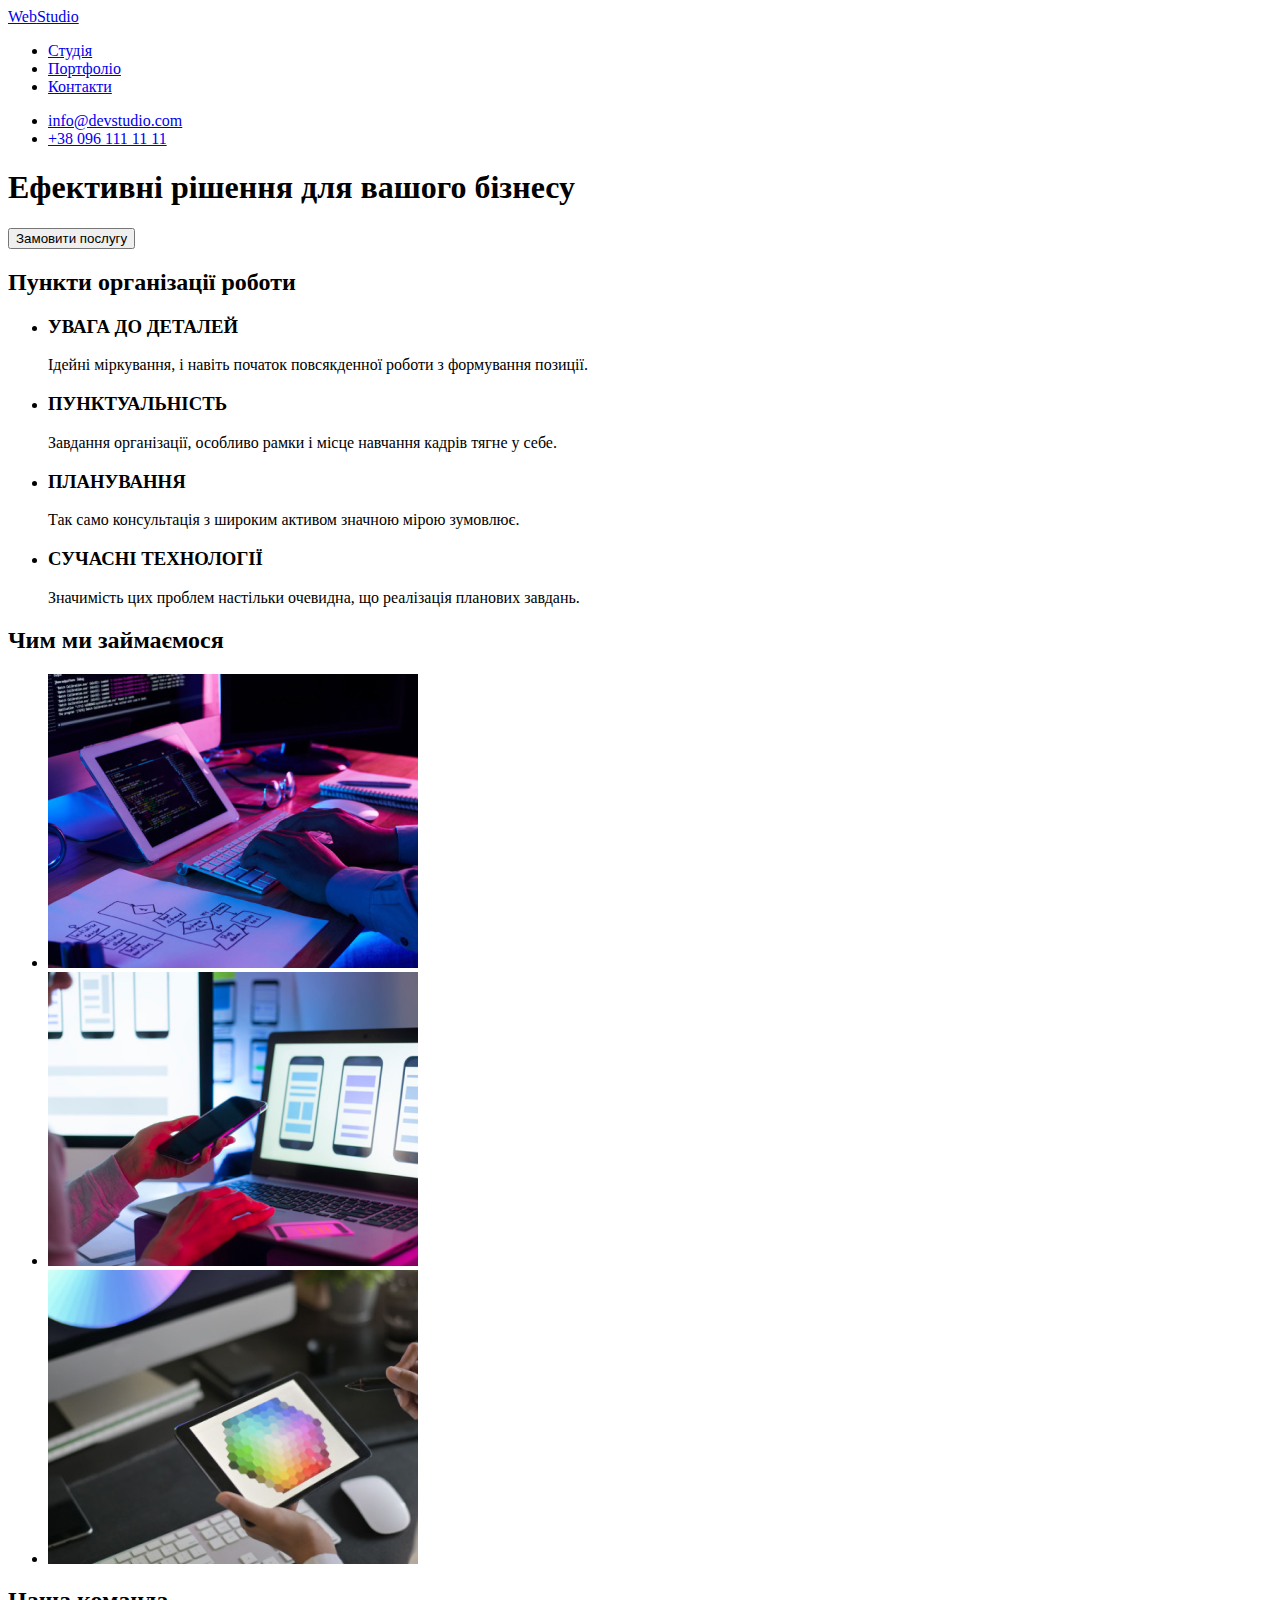
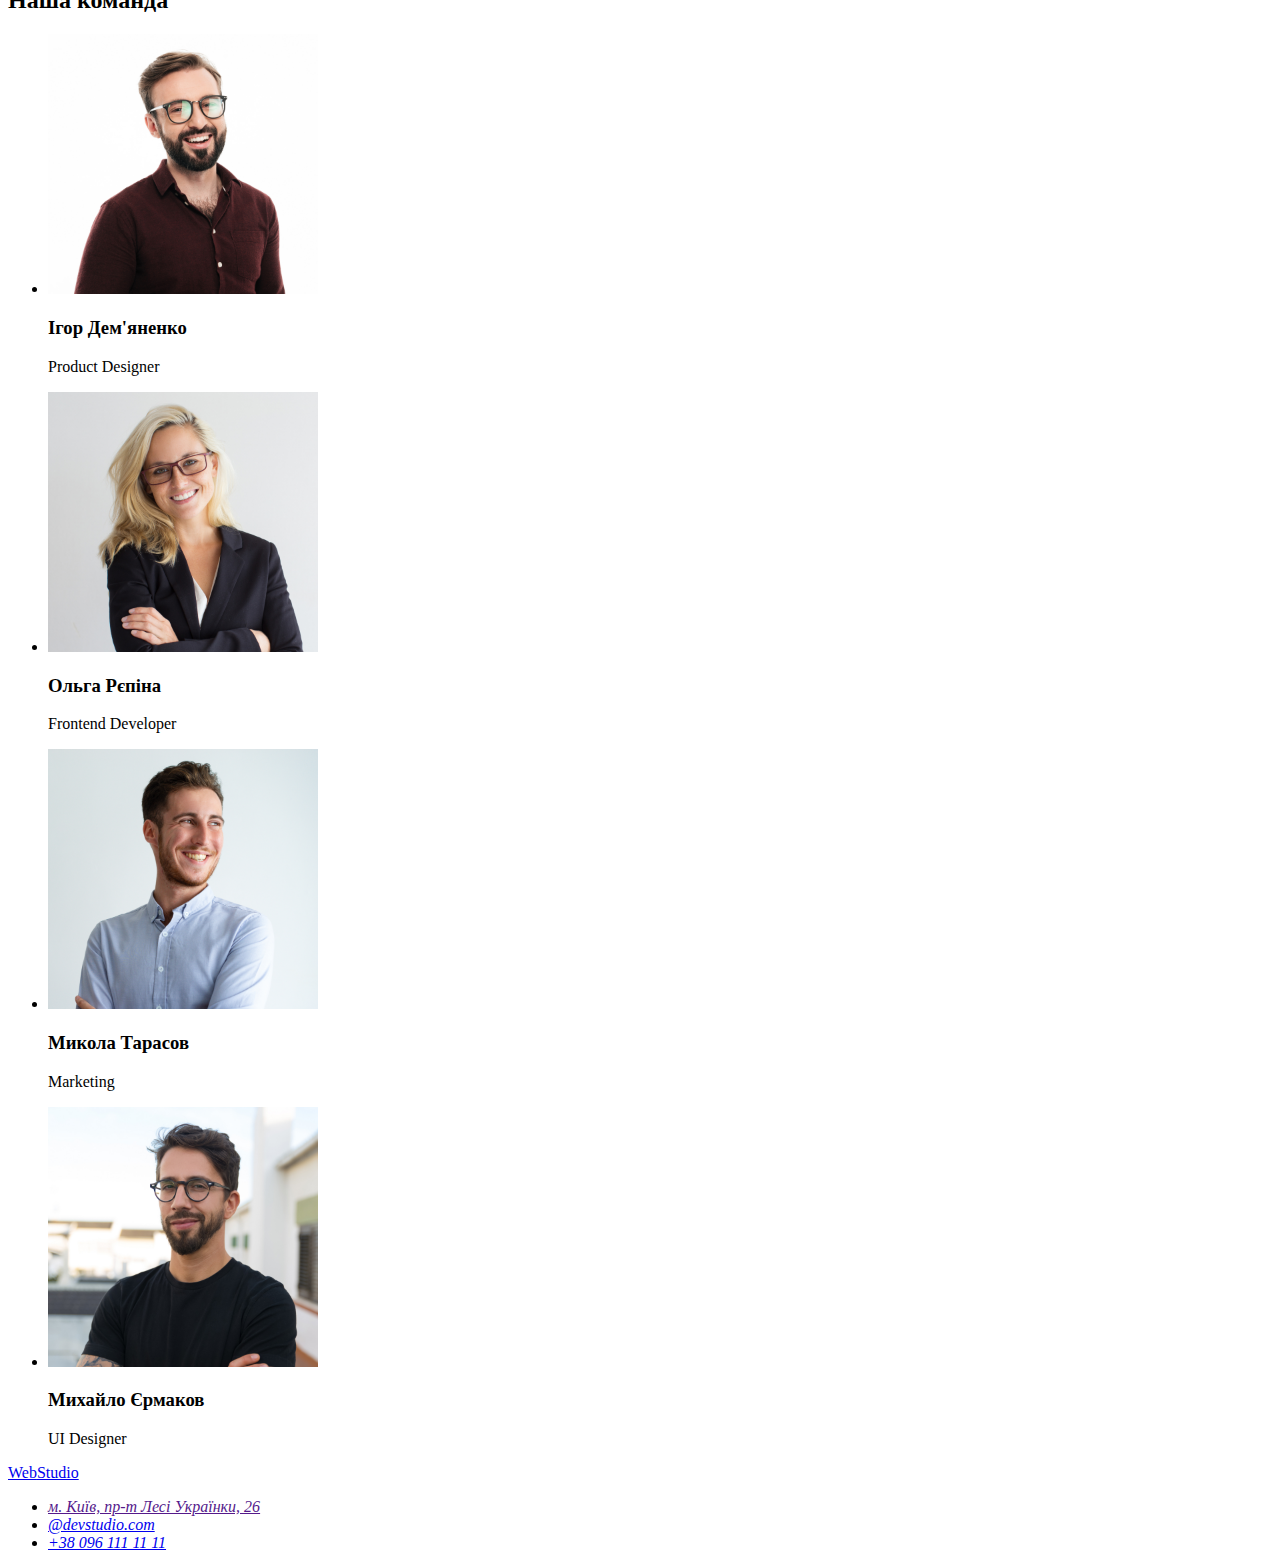
==== index.html @ 2b0cad30 "Портфоліо розмітка" ====
<!DOCTYPE html>
<html lang="uk">
<head>
    <meta charset="UTF-8">
    <meta http-equiv="X-UA-Compatible" content="IE=edge">
    <meta name="viewport" content="width=device-width, initial-scale=1.0">
    <title>Студія</title>
    <link rel="stylesheet" href="./css/styles.css" />
</head>
<body>
    
    <header> <!--Залоговок, шапка -->
        
        <nav>
            <a href="/"> <span>Web</span>Studio</a>
            <ul>
                <li><a href="/">Студія</a></li>
                <li><a href="/">Портфоліо</a></li>
                <li><a href="/">Контакти</a></li>
            </ul>
        </nav>
           <ul>
            <li><a href="mailto:info@devstudio.com">info@devstudio.com</a></li>
            <li><a href="tel:+380961111111">+38 096 111 11 11</a></li>
           </ul>
    </header>

    
    <main> <!--Основний вміст сторінки -->
           <section>
                <h1>Ефективні рішення для вашого бізнесу</h1>
                <button type="button">Замовити послугу</button>
            </section>

            <section>
                <h2>Пункти організації роботи</h2>
                <ul>
                    <li><h3>УВАГА ДО ДЕТАЛЕЙ</h3>
                    <p>Ідейні міркування, і навіть початок повсякденної роботи з формування позиції.</p>
                    </li>
                        
                    <li><h3>ПУНКТУАЛЬНІСТЬ</h3>
                    <p>Завдання організації, особливо рамки і місце навчання кадрів тягне у себе.</p>
                    </li>
                        
                    <li><h3>ПЛАНУВАННЯ</h3>
                    <p>Так само консультація з широким активом значною мірою зумовлює.</p>
                    </li>
                        
                    <li><h3>СУЧАСНІ ТЕХНОЛОГІЇ</h3>
                    <p>Значимість цих проблем настільки очевидна, що реалізація планових завдань.</p>
                    </li>
                        
                </ul>
            </section>

            <section>
                <h2>Чим ми займаємося</h2>
                    <ul>
                        <li><img src="./images/img1.jpg" alt="Верстка сайту" width="370"></li>
                        <li><img src="./images/img2.jpg" alt="Налаштування для мобільних телефонів" width="370"></li>
                        <li><img src="./images/img3.jpg" alt="Підбір кольорів" width="370"></li>
                    </ul>
            </section>

            <section>
                <h2>Наша команда</h2>
                    <ul>
                        <li>
                            <img src="./images/img1.1.jpg" alt="Ігор Дем'яненко" width="270">
                            <h3>Ігор Дем'яненко</h3>
                            <p>Product Designer</p>
                        </li>
                        <li>
                            <img src="./images/img1.2.jpg" alt="Ольга Рєпіна" width="270">
                            <h3>Ольга Рєпіна</h3>
                            <p>Frontend Developer</p>
                        </li>
                        <li>
                            <img src="./images/img1.3.jpg" alt="Микола Тарасов" width="270">
                            <h3>Микола Тарасов</h3>
                            <p>Marketing</p>
                        </li>
                        <li>
                            <img src="./images/img1.4.jpg" alt="Михайло Єрмаков" width="270">
                            <h3>Михайло Єрмаков</h3>
                            <p>UI Designer</p>
                        </li>
                    </ul>
            </section>
    </main>


    <footer> <!-- Колонтитул -->
        <a href="/"> <span>Web</span>Studio</a>
        <address>
        <ul>
            <li><a href="">м. Київ, пр-т Лесі Українки, 26</a></li>
            <li><a href="mailto:info@devstudio.com">@devstudio.com</a></li>
            <li><a href="tel:+380961111111">+38 096 111 11 11</a></li>
        </ul>
        </address>
    </footer>

    
</body>
</html>
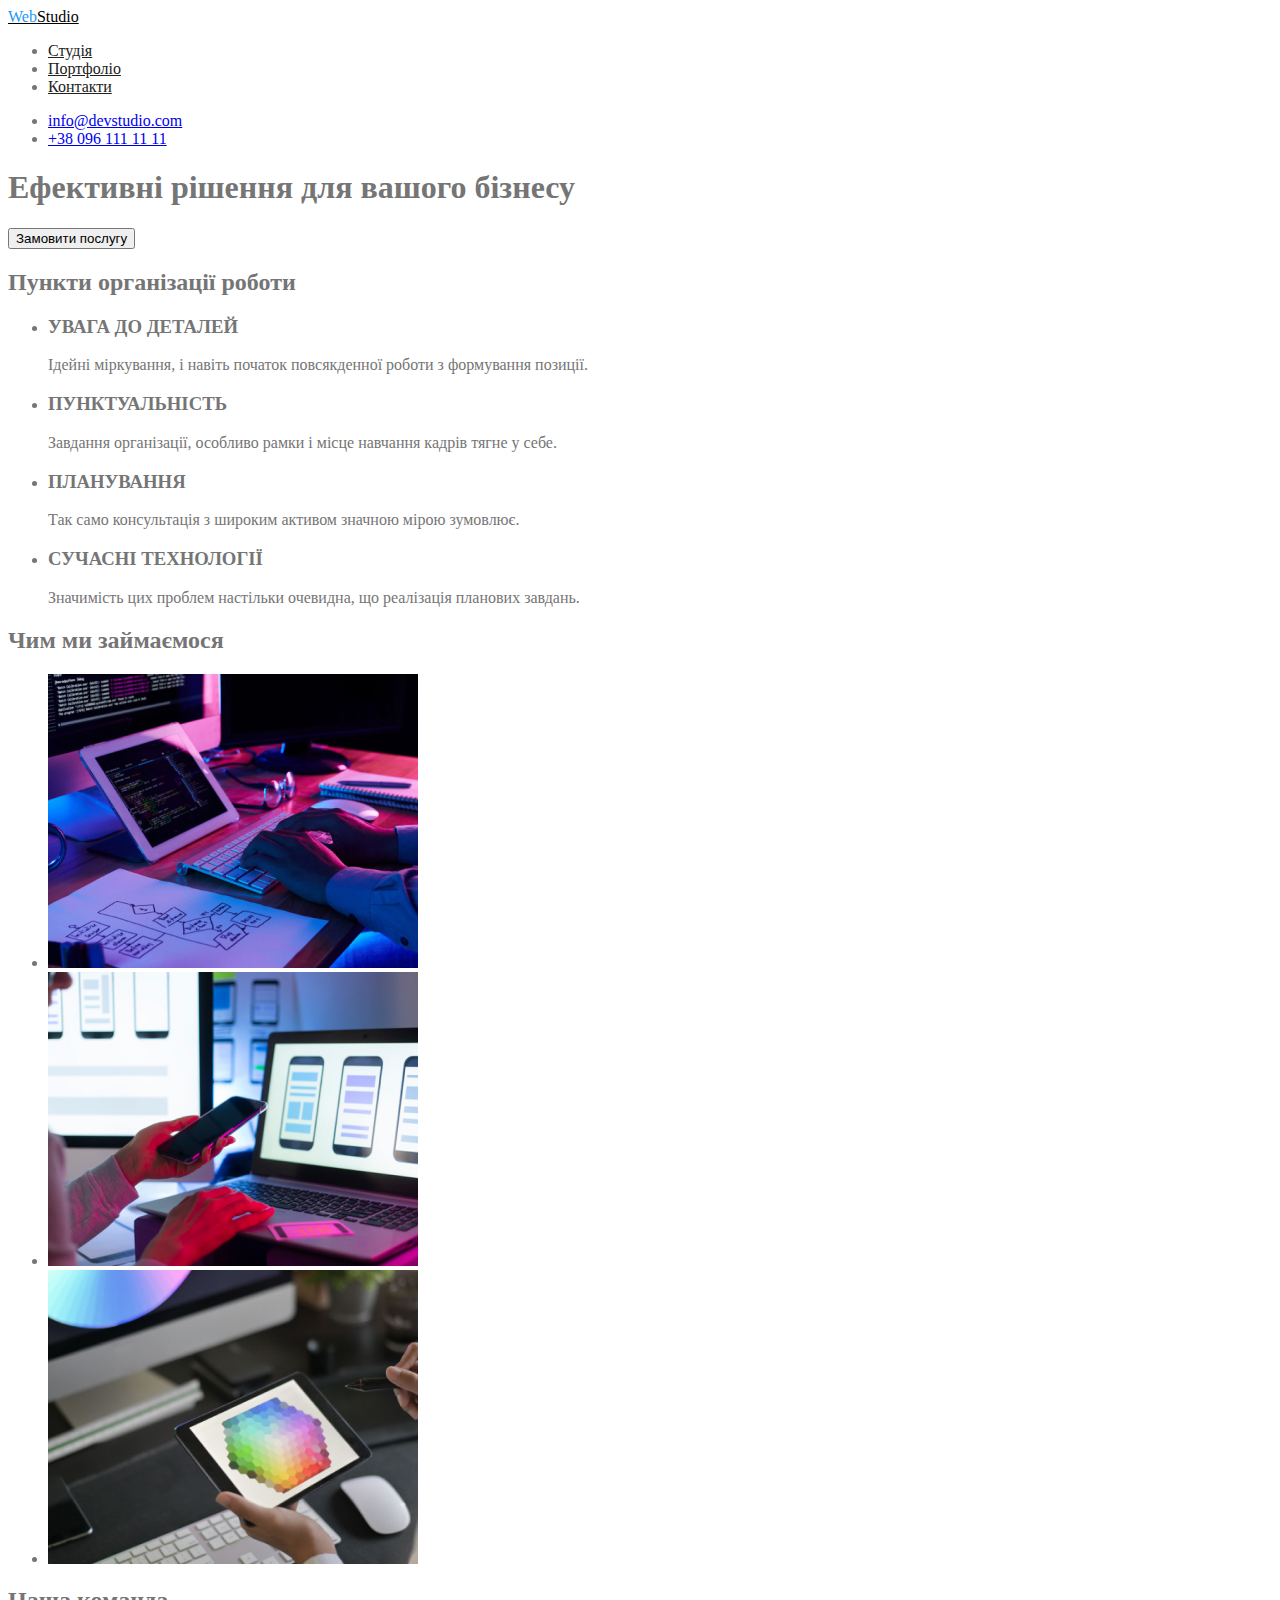
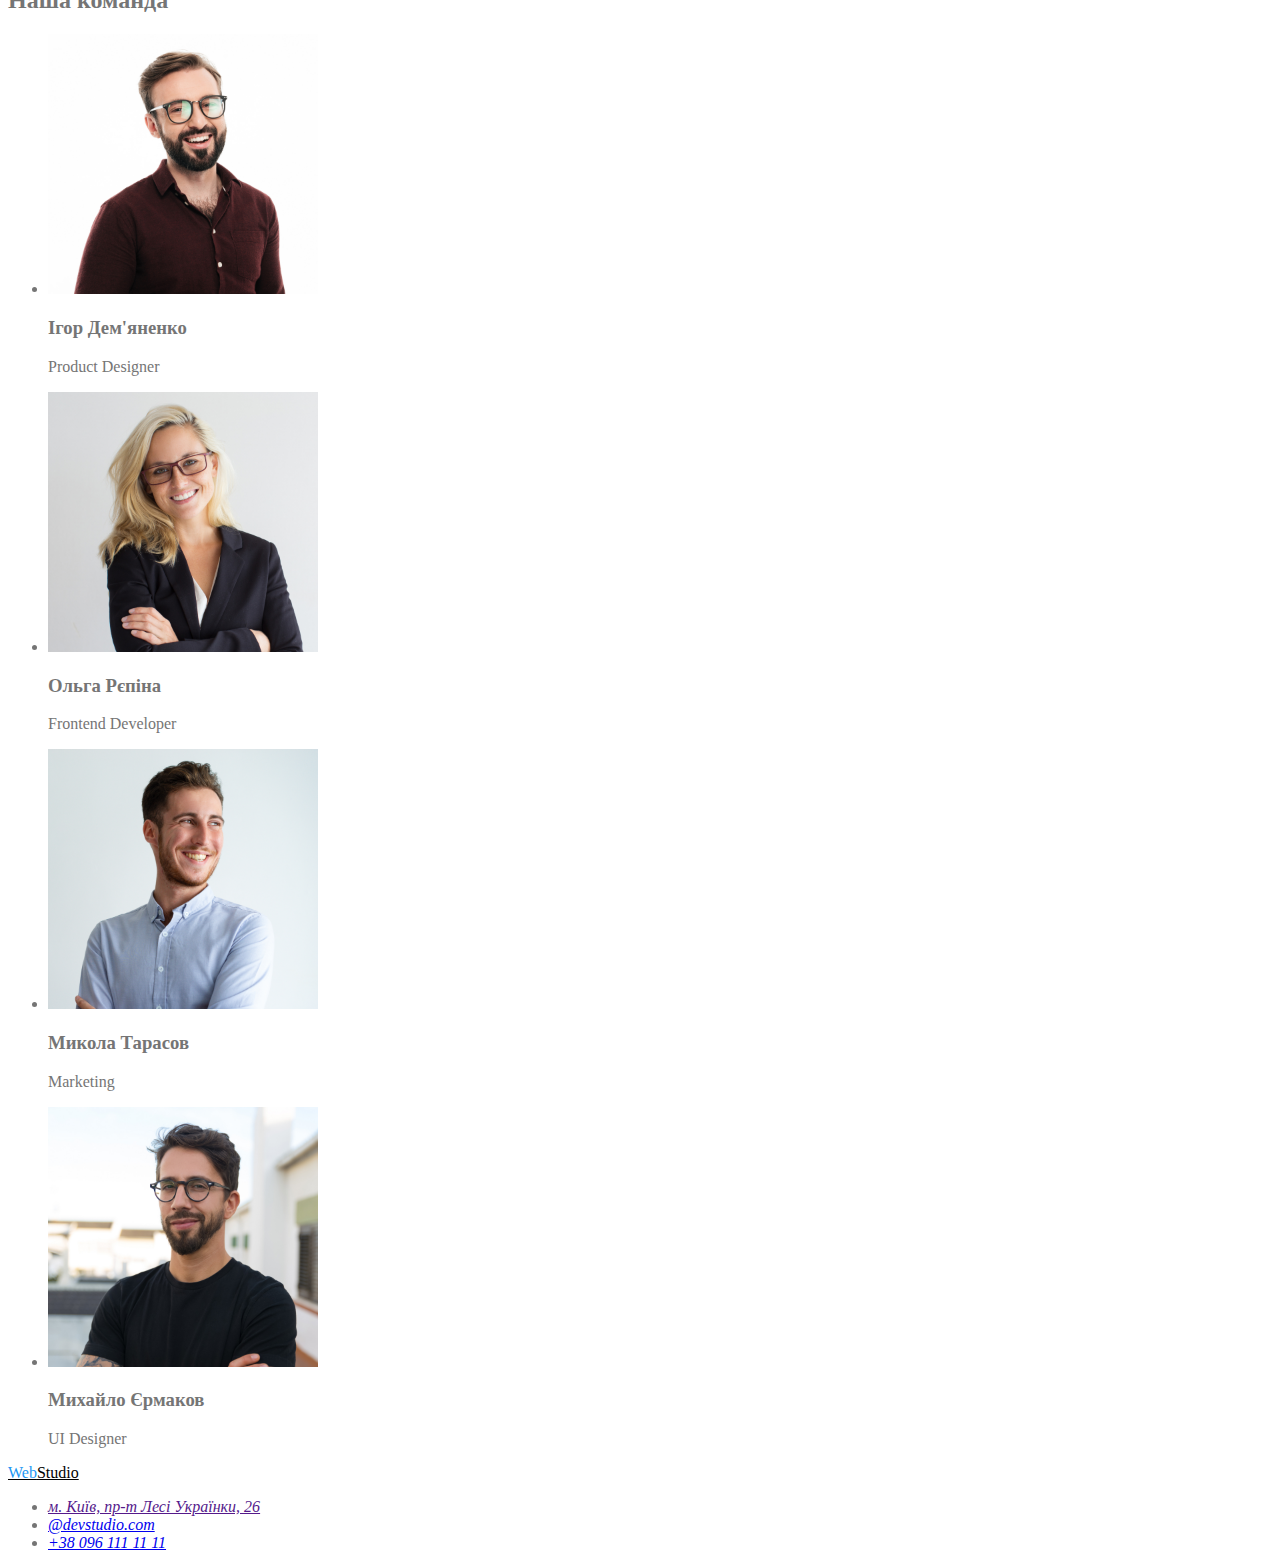
==== commit 0a42095e: "css" ====
--- a/index.html
+++ b/index.html
@@ -12,11 +12,12 @@
     <header> <!--Залоговок, шапка -->
         
         <nav>
-            <a href="/"> <span>Web</span>Studio</a>
-            <ul>
-                <li><a href="/">Студія</a></li>
-                <li><a href="/">Портфоліо</a></li>
-                <li><a href="/">Контакти</a></li>
+            <a href="/" class="logo"> <span>Web</span>Studio</a>
+
+            <ul class="main-nav">
+                <li><a href="/" class="link">Студія</a></li>
+                <li><a href="./portfolio.html" class="link">Портфоліо</a></li>
+                <li><a href="/" class="link">Контакти</a></li>
             </ul>
         </nav>
            <ul>
@@ -92,7 +93,7 @@
 
 
     <footer> <!-- Колонтитул -->
-        <a href="/"> <span>Web</span>Studio</a>
+        <a href="/" class="logo"> <span>Web</span>Studio</a>
         <address>
         <ul>
             <li><a href="">м. Київ, пр-т Лесі Українки, 26</a></li>
--- a/css/styles.css
+++ b/css/styles.css
@@ -0,0 +1,32 @@
+body {
+    color: #757575;
+    font-family: Roboto;
+
+}
+
+span {
+    color: #2196F3;
+}
+
+.logo {
+    color: #000000;
+}
+
+.logo:hover, 
+.logo:focus {
+    color: #2196F3;
+}
+
+/*main-nav*/
+
+.main-nav .link {
+    color: #212121;
+}
+
+.main-nav .link:hover, 
+.main-nav .link:focus{
+    color: #2196F3;
+}
+
+/*header > ul */
+
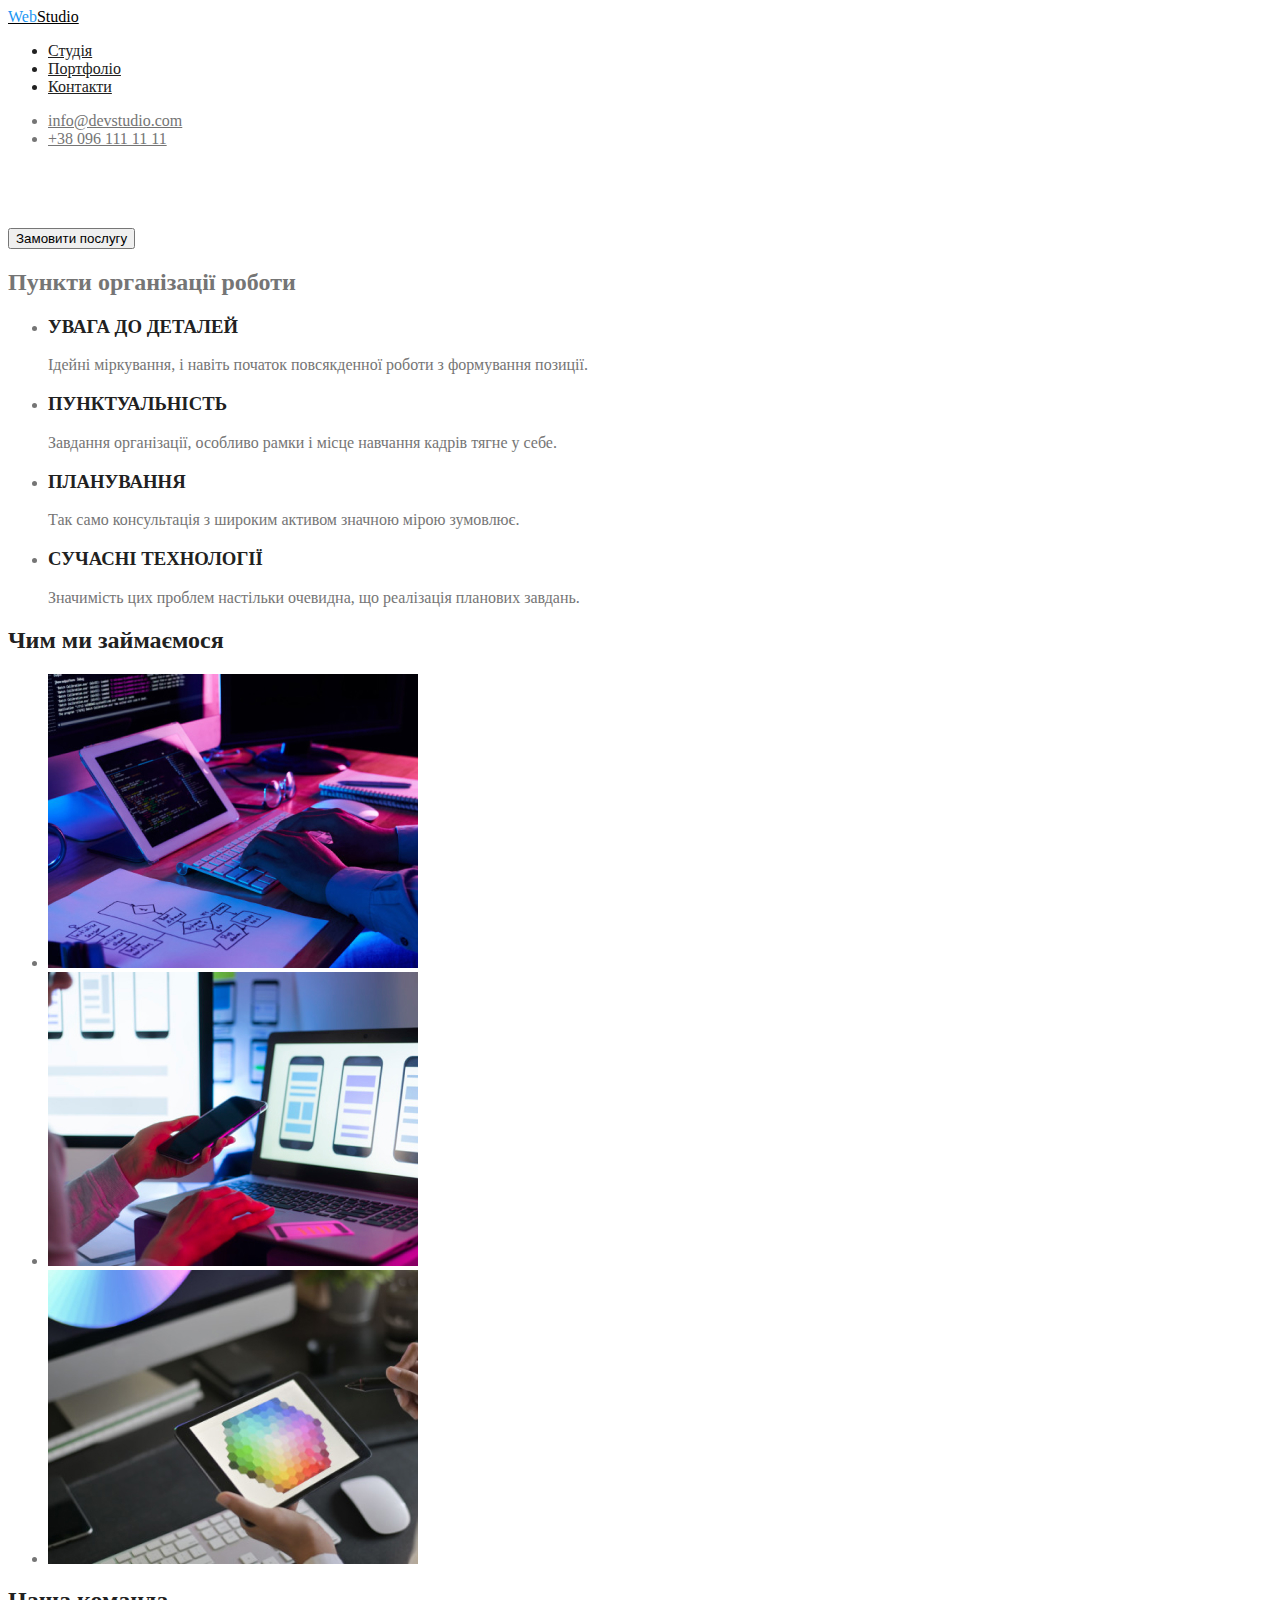
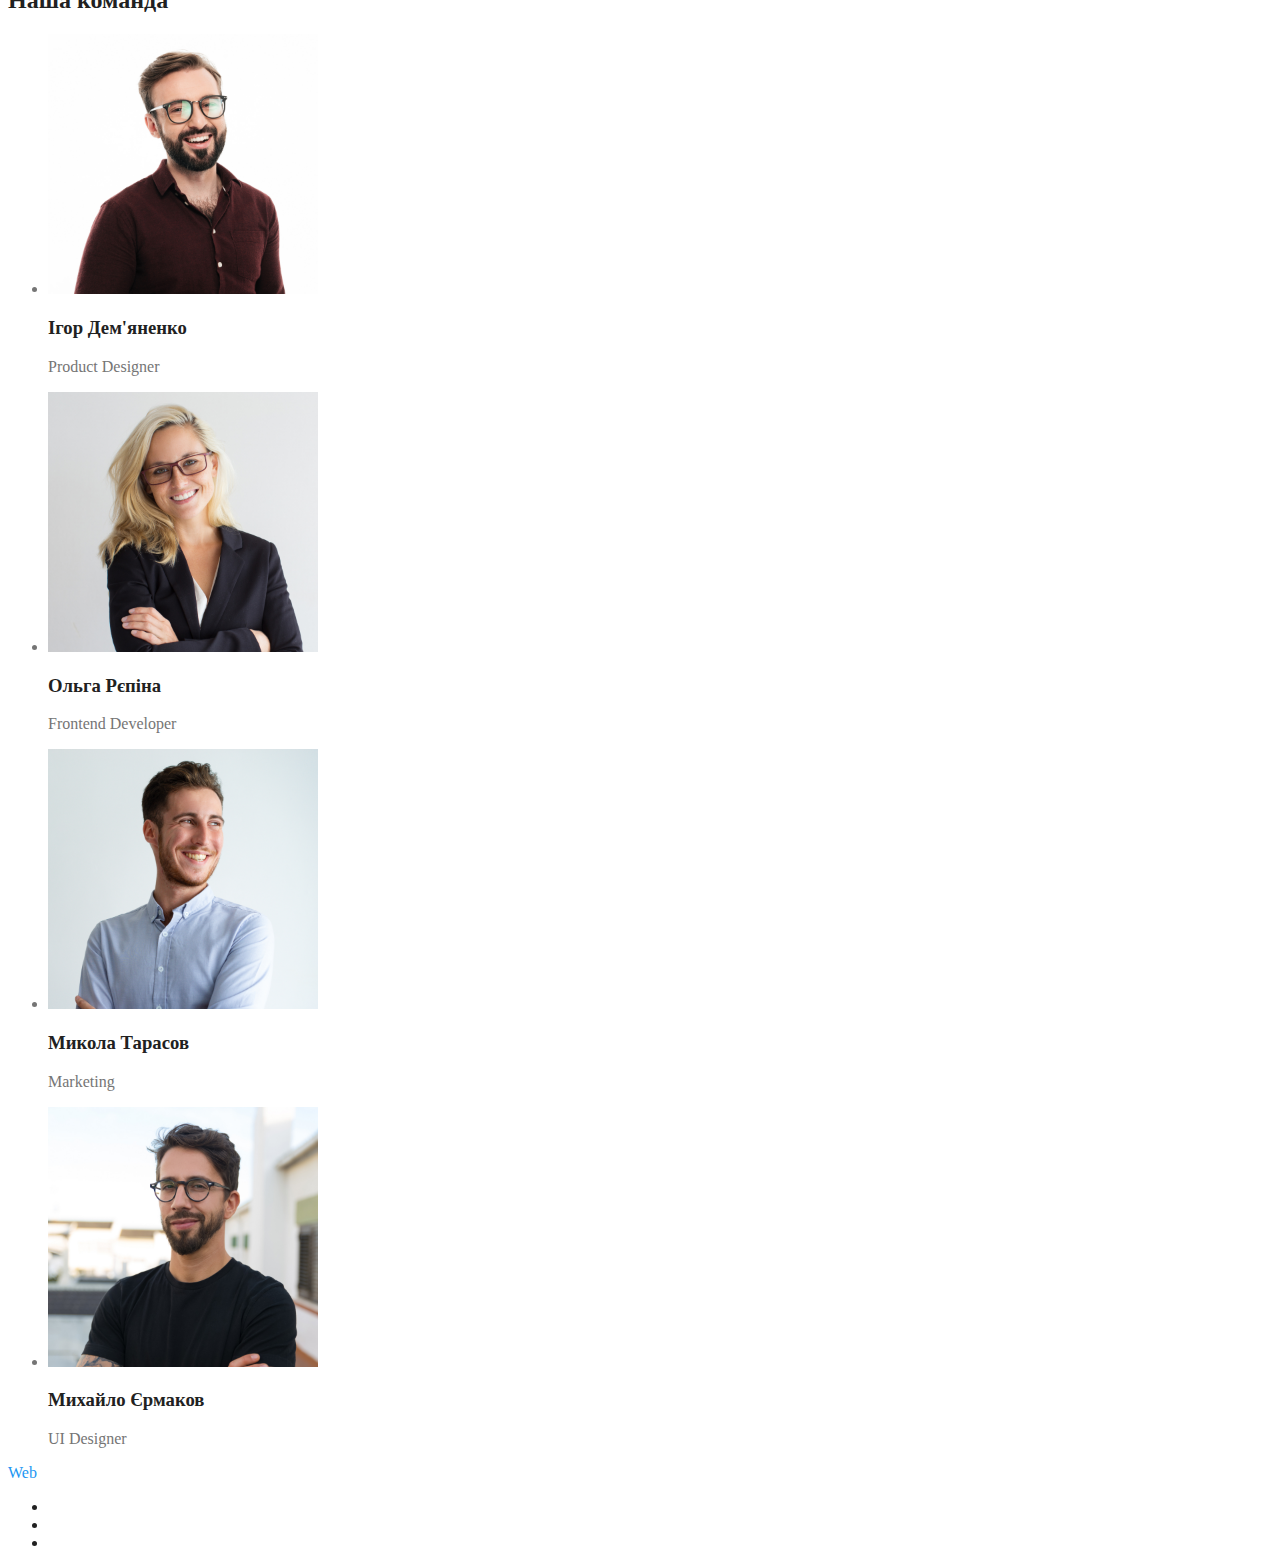
==== commit 255656c7: "css - index.html" ====
--- a/index.html
+++ b/index.html
@@ -20,35 +20,35 @@
                 <li><a href="/" class="link">Контакти</a></li>
             </ul>
         </nav>
-           <ul>
-            <li><a href="mailto:info@devstudio.com">info@devstudio.com</a></li>
-            <li><a href="tel:+380961111111">+38 096 111 11 11</a></li>
+           <ul class="nav">
+            <li><a href="mailto:info@devstudio.com" class="mail">info@devstudio.com</a></li>
+            <li><a href="tel:+380961111111" class="tel">+38 096 111 11 11</a></li>
            </ul>
     </header>
 
     
     <main> <!--Основний вміст сторінки -->
-           <section>
-                <h1>Ефективні рішення для вашого бізнесу</h1>
+           <section class="hero">
+                <h1 class="hero-title">Ефективні рішення для вашого бізнесу</h1>
                 <button type="button">Замовити послугу</button>
             </section>
 
             <section>
                 <h2>Пункти організації роботи</h2>
-                <ul>
-                    <li><h3>УВАГА ДО ДЕТАЛЕЙ</h3>
+                <ul class="feature-list">
+                    <li><h3 class="title">УВАГА ДО ДЕТАЛЕЙ</h3>
                     <p>Ідейні міркування, і навіть початок повсякденної роботи з формування позиції.</p>
                     </li>
                         
-                    <li><h3>ПУНКТУАЛЬНІСТЬ</h3>
+                    <li><h3 class="title">ПУНКТУАЛЬНІСТЬ</h3>
                     <p>Завдання організації, особливо рамки і місце навчання кадрів тягне у себе.</p>
                     </li>
                         
-                    <li><h3>ПЛАНУВАННЯ</h3>
+                    <li><h3 class="title">ПЛАНУВАННЯ</h3>
                     <p>Так само консультація з широким активом значною мірою зумовлює.</p>
                     </li>
                         
-                    <li><h3>СУЧАСНІ ТЕХНОЛОГІЇ</h3>
+                    <li><h3 class="title">СУЧАСНІ ТЕХНОЛОГІЇ</h3>
                     <p>Значимість цих проблем настільки очевидна, що реалізація планових завдань.</p>
                     </li>
                         
@@ -56,7 +56,7 @@
             </section>
 
             <section>
-                <h2>Чим ми займаємося</h2>
+                <h2 class="picture">Чим ми займаємося</h2>
                     <ul>
                         <li><img src="./images/img1.jpg" alt="Верстка сайту" width="370"></li>
                         <li><img src="./images/img2.jpg" alt="Налаштування для мобільних телефонів" width="370"></li>
@@ -65,26 +65,26 @@
             </section>
 
             <section>
-                <h2>Наша команда</h2>
+                <h2 class="team">Наша команда</h2>
                     <ul>
                         <li>
                             <img src="./images/img1.1.jpg" alt="Ігор Дем'яненко" width="270">
-                            <h3>Ігор Дем'яненко</h3>
+                            <h3 class="team-member">Ігор Дем'яненко</h3>
                             <p>Product Designer</p>
                         </li>
                         <li>
                             <img src="./images/img1.2.jpg" alt="Ольга Рєпіна" width="270">
-                            <h3>Ольга Рєпіна</h3>
+                            <h3 class="team-member">Ольга Рєпіна</h3>
                             <p>Frontend Developer</p>
                         </li>
                         <li>
                             <img src="./images/img1.3.jpg" alt="Микола Тарасов" width="270">
-                            <h3>Микола Тарасов</h3>
+                            <h3 class="team-member">Микола Тарасов</h3>
                             <p>Marketing</p>
                         </li>
                         <li>
                             <img src="./images/img1.4.jpg" alt="Михайло Єрмаков" width="270">
-                            <h3>Михайло Єрмаков</h3>
+                            <h3 class="team-member">Михайло Єрмаков</h3>
                             <p>UI Designer</p>
                         </li>
                     </ul>
@@ -93,13 +93,13 @@
 
 
     <footer> <!-- Колонтитул -->
-        <a href="/" class="logo"> <span>Web</span>Studio</a>
+        <a href="/" class="footer-logo"> <span>Web</span>Studio</a>
         <address>
-        <ul>
-            <li><a href="">м. Київ, пр-т Лесі Українки, 26</a></li>
-            <li><a href="mailto:info@devstudio.com">@devstudio.com</a></li>
-            <li><a href="tel:+380961111111">+38 096 111 11 11</a></li>
-        </ul>
+            <ul class="link">
+                <li><a href="" class="link-addres">м. Київ, пр-т Лесі Українки, 26</a></li>
+                <li><a href="mailto:info@devstudio.com" class="link-mail">@devstudio.com</a></li>
+                <li><a href="tel:+380961111111" class="link-tel">+38 096 111 11 11</a></li>
+            </ul>
         </address>
     </footer>
 
--- a/css/styles.css
+++ b/css/styles.css
@@ -17,16 +17,106 @@
     color: #2196F3;
 }
 
+
 /*main-nav*/
 
-.main-nav .link {
+.main-nav, .link {
     color: #212121;
 }
 
 .main-nav .link:hover, 
-.main-nav .link:focus{
+.main-nav .link:focus {
     color: #2196F3;
 }
 
-/*header > ul */
 
+/* header > ul */
+
+.mail {
+    color: #757575;
+}
+
+
+.tel {
+    color: #757575;
+}
+
+
+.mail:hover,
+.mail:focus {
+    color: #2196F3;
+}
+
+.tel:hover,
+.tel:focus {
+    color: #2196F3;
+}
+
+
+/*main*/
+
+/*hero*/
+
+.hero-title {
+    color: #FFFFFF;
+}
+
+/*feature-list*/
+
+.feature-list .title {
+    color: #212121;
+}
+
+/*picture*/
+
+.picture {
+    color: #212121;
+}
+
+/*team*/
+
+.team {
+    color: #212121;
+}
+
+.team-member {
+    color: #212121;
+}
+
+
+/*footer*/
+
+.footer-logo {
+    color: #FFFFFF;
+}
+
+.footer-logo:hover,
+.footer-logo:focus {
+    color: #2196F3;
+}
+
+.link-addres {
+    color: #FFFFFF;
+}
+
+.link-addres:hover,
+.link-addres:focus {
+    color: #2196F3;
+}
+
+.link-mail {
+    color: rgba(255, 255, 255, 0.6)
+}
+
+.link-mail:hover,
+.link-mail:focus {
+    color: #2196F3;
+}
+
+.link-tel {
+    color: rgba(255, 255, 255, 0.6)
+}
+
+.link-tel:hover,
+.link-tel:focus {
+    color: #2196F3;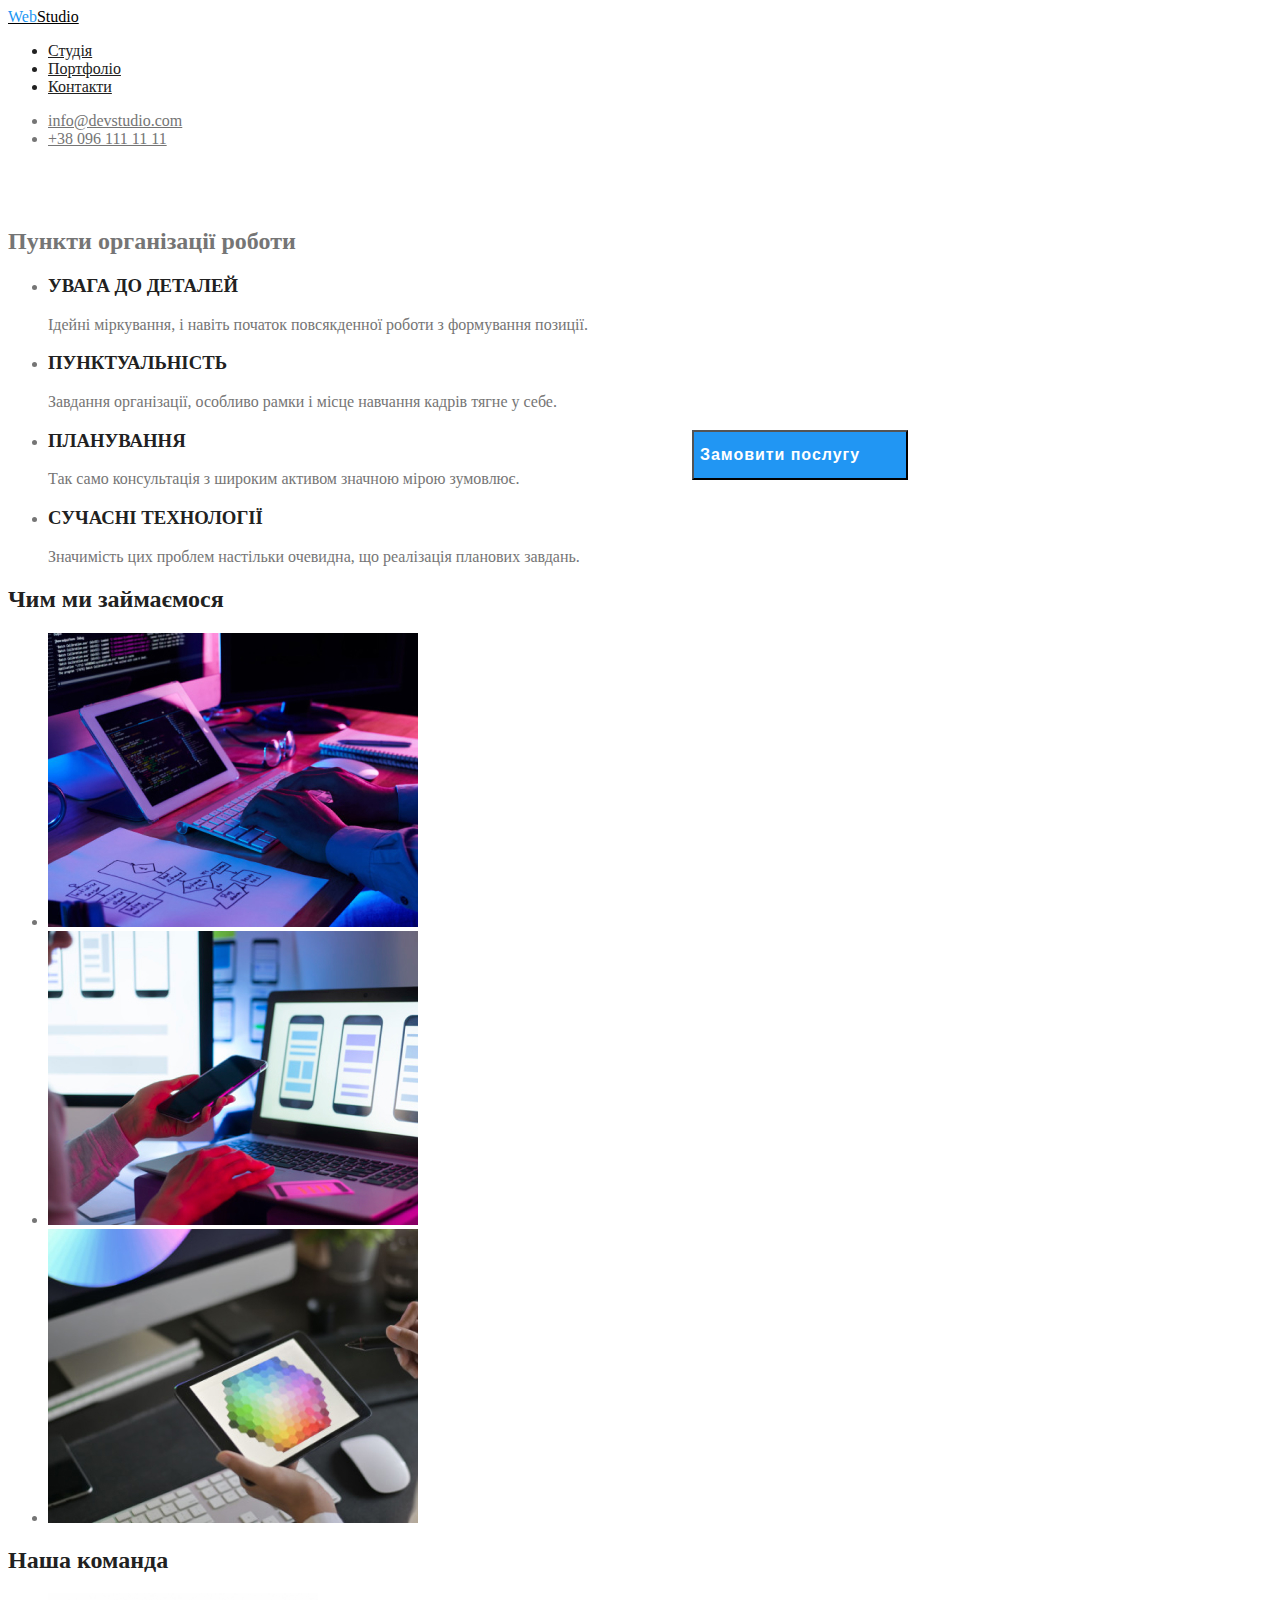
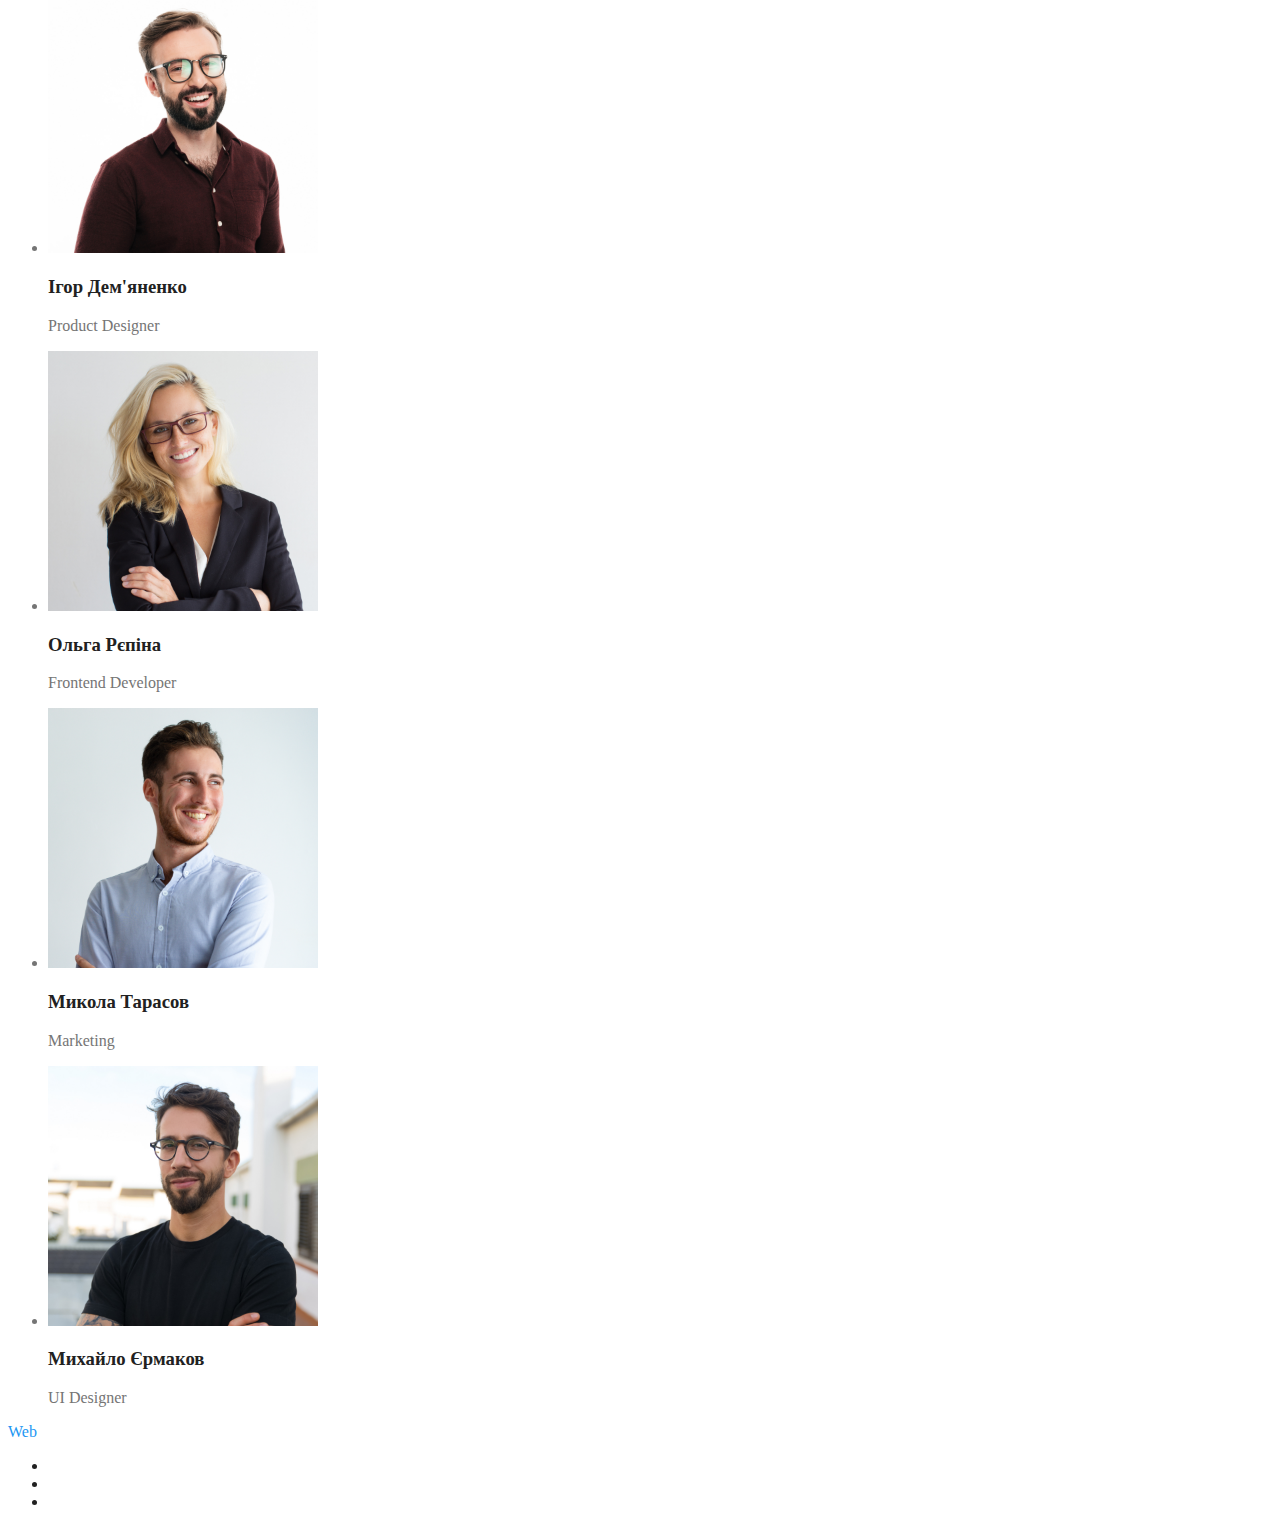
==== commit 9271de24: "button" ====
--- a/index.html
+++ b/index.html
@@ -30,7 +30,7 @@
     <main> <!--Основний вміст сторінки -->
            <section class="hero">
                 <h1 class="hero-title">Ефективні рішення для вашого бізнесу</h1>
-                <button type="button">Замовити послугу</button>
+                <button type="button" class="button">Замовити послугу</button>
             </section>
 
             <section>
--- a/css/styles.css
+++ b/css/styles.css
@@ -1,32 +1,50 @@
+:root {
+    --body-color: #757575;
+    --span-color: #2196F3;
+    --logo-color: #000000;
+    --main-nav-link-color: #212121;
+    --hero-title-color: #FFFFFF;
+    --link-mail-color: rgba(255, 255, 255, 0.6);
+    --link-tel-color: rgba(255, 255, 255, 0.6);
+
+}
+
+
+
+
+
+
 body {
-    color: #757575;
+    color: var(--body-color);
     font-family: Roboto;
 
 }
 
+/* header */
+
 span {
-    color: #2196F3;
+    color:var(--span-color);
 }
 
 .logo {
-    color: #000000;
+    color: var(--logo-color);
 }
 
 .logo:hover, 
 .logo:focus {
-    color: #2196F3;
+    color: var(--span-color);
 }
 
 
 /*main-nav*/
 
 .main-nav, .link {
-    color: #212121;
+    color: var(--main-nav-link-color);
 }
 
 .main-nav .link:hover, 
 .main-nav .link:focus {
-    color: #2196F3;
+    color: var(--span-color);
 }
 
 
@@ -36,20 +54,18 @@
     color: #757575;
 }
 
-
 .tel {
     color: #757575;
 }
 
-
 .mail:hover,
 .mail:focus {
-    color: #2196F3;
+    color: var(--span-color);
 }
 
 .tel:hover,
 .tel:focus {
-    color: #2196F3;
+    color: var(--span-color);
 }
 
 
@@ -58,65 +74,85 @@
 /*hero*/
 
 .hero-title {
-    color: #FFFFFF;
+    color: var(--hero-title-color);
+}
+
+/* button */
+
+.button {
+    color: var(--hero-title-color);
+    background-color: var(--span-color);  
+    font-weight: 700;
+    font-size: 16px;
+    line-height: 30px;
+    display: flex;
+    align-items: center;
+    text-align: center;
+    letter-spacing: 0.06em;
+    position: absolute;
+    width: 216px;
+    height: 50px;
+    left: 692px;
+    top: 430px;
 }
 
 /*feature-list*/
 
 .feature-list .title {
-    color: #212121;
+    color: var(--main-nav-link-color);
 }
 
 /*picture*/
 
 .picture {
-    color: #212121;
+    color: var(--main-nav-link-color);
 }
 
 /*team*/
 
 .team {
-    color: #212121;
+    color: var(--main-nav-link-color);
 }
 
 .team-member {
-    color: #212121;
+    color: var(--main-nav-link-color);
 }
 
 
 /*footer*/
 
 .footer-logo {
-    color: #FFFFFF;
+    color: var(--hero-title-color);
 }
 
 .footer-logo:hover,
 .footer-logo:focus {
-    color: #2196F3;
+    color: var(--span-color);
 }
 
 .link-addres {
-    color: #FFFFFF;
+    color: var(--hero-title-color);
 }
 
 .link-addres:hover,
 .link-addres:focus {
-    color: #2196F3;
+    color: var(--span-color);
 }
 
 .link-mail {
-    color: rgba(255, 255, 255, 0.6)
+    color: var(--link-mail-color)
 }
 
 .link-mail:hover,
 .link-mail:focus {
-    color: #2196F3;
+    color: var(--span-color);
 }
 
 .link-tel {
-    color: rgba(255, 255, 255, 0.6)
+    color: var(--link-tel-color)
 }
 
 .link-tel:hover,
 .link-tel:focus {
-    color: #2196F3;+    color: var(--span-color);
+}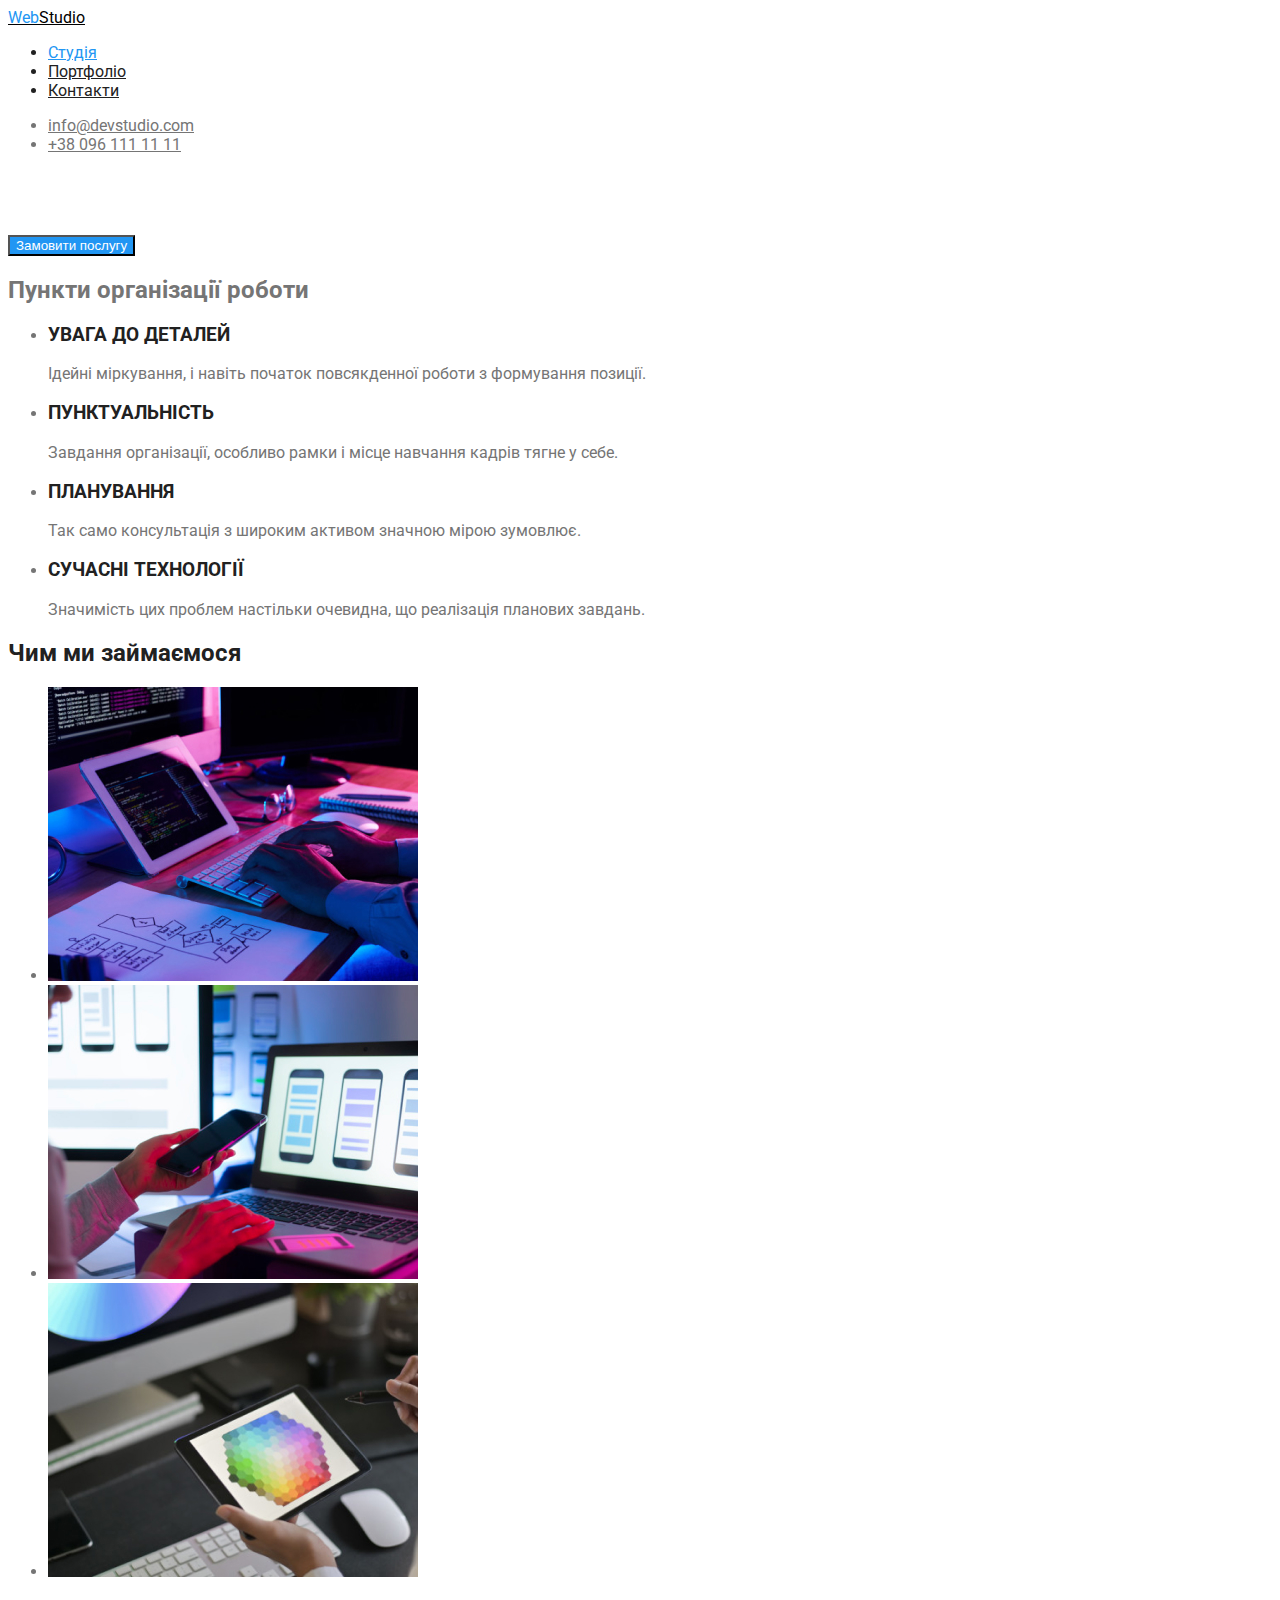
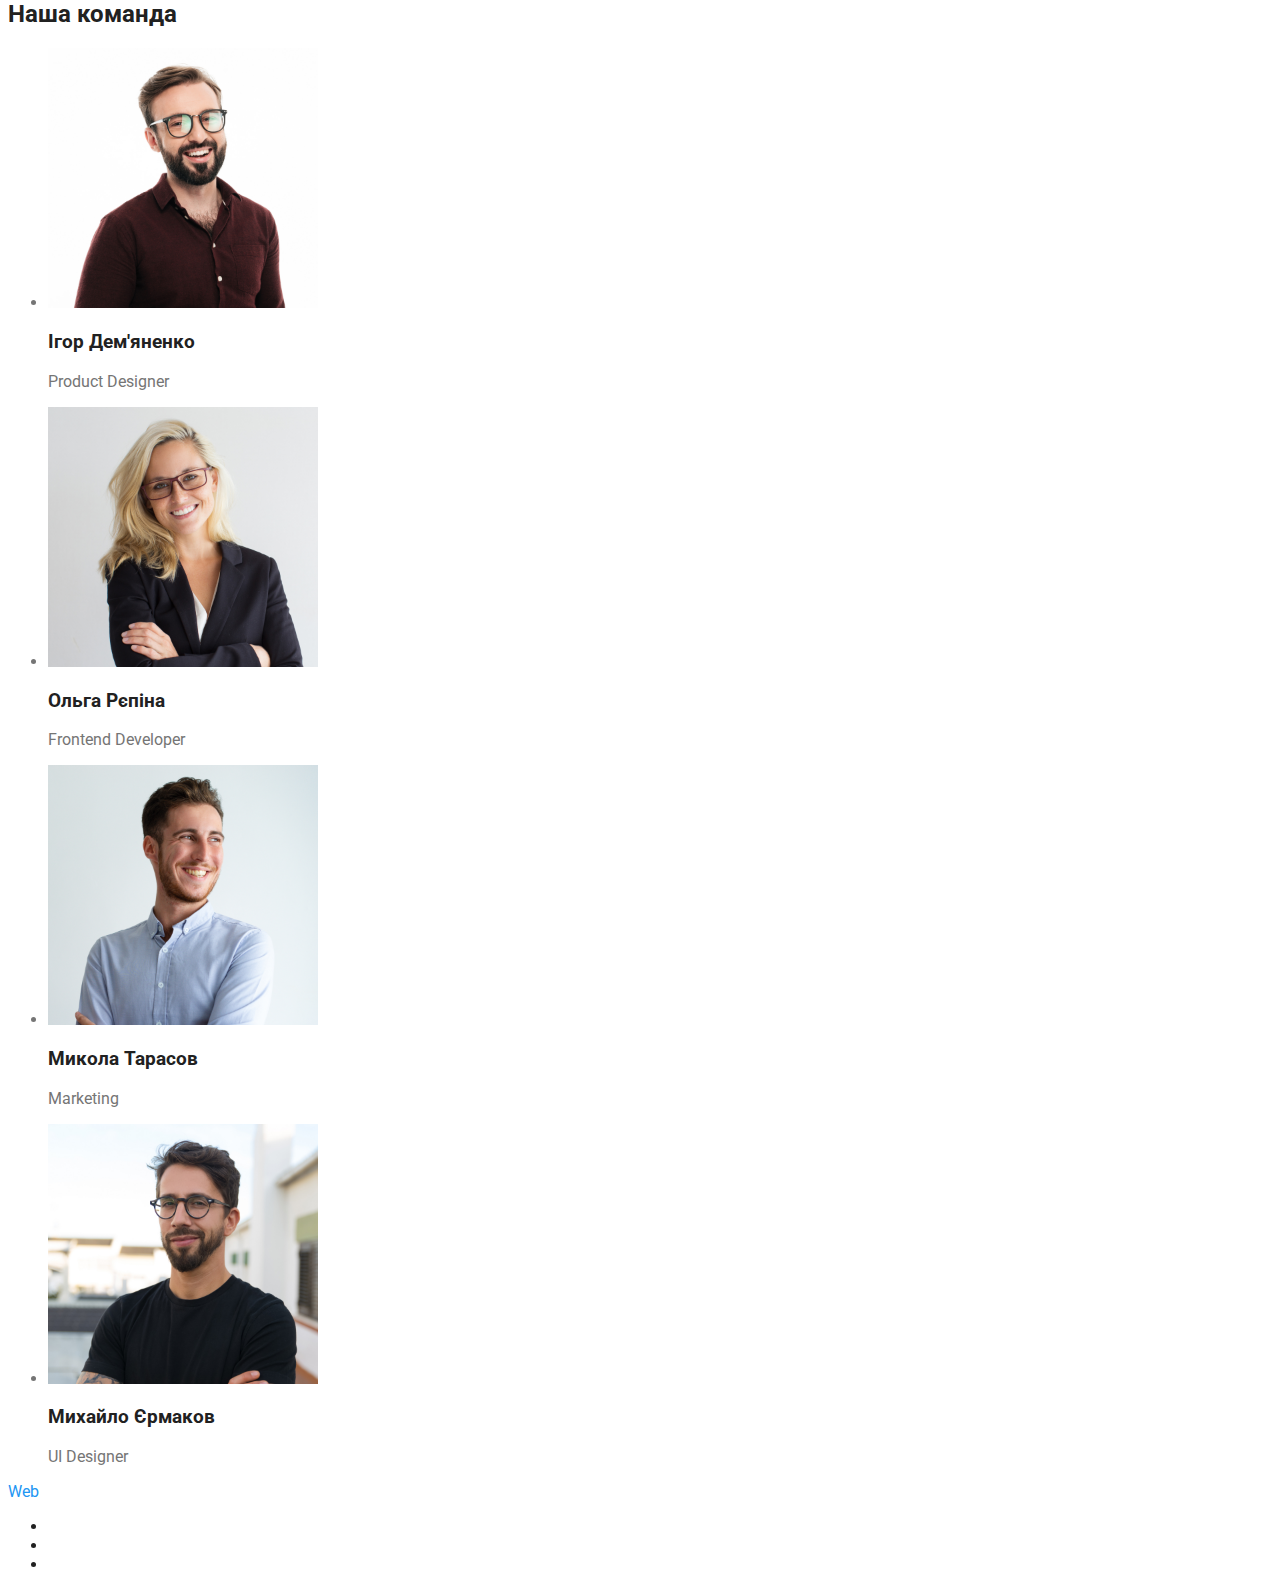
==== commit b8cce88c: "google fonts" ====
--- a/index.html
+++ b/index.html
@@ -5,6 +5,10 @@
     <meta http-equiv="X-UA-Compatible" content="IE=edge">
     <meta name="viewport" content="width=device-width, initial-scale=1.0">
     <title>Студія</title>
+    <link rel="preconnect" href="https://fonts.googleapis.com">
+    <link rel="preconnect" href="https://fonts.gstatic.com" crossorigin>
+    <link href="https://fonts.googleapis.com/css2?family=Raleway:wght@700&family=Roboto:wght@400;500;700;900&display=swap"
+        rel="stylesheet">
     <link rel="stylesheet" href="./css/styles.css" />
 </head>
 <body>
@@ -15,7 +19,7 @@
             <a href="/" class="logo"> <span>Web</span>Studio</a>
 
             <ul class="main-nav">
-                <li><a href="/" class="link">Студія</a></li>
+                <li><a href="/" class="link current">Студія</a></li>
                 <li><a href="./portfolio.html" class="link">Портфоліо</a></li>
                 <li><a href="/" class="link">Контакти</a></li>
             </ul>
--- a/css/styles.css
+++ b/css/styles.css
@@ -47,6 +47,10 @@
     color: var(--span-color);
 }
 
+.main-nav .link.current {
+    color: var(--span-color);
+}
+
 
 /* header > ul */
 
@@ -77,23 +81,12 @@
     color: var(--hero-title-color);
 }
 
-/* button */
+/* button ??? */
 
 .button {
     color: var(--hero-title-color);
     background-color: var(--span-color);  
-    font-weight: 700;
-    font-size: 16px;
-    line-height: 30px;
-    display: flex;
-    align-items: center;
-    text-align: center;
-    letter-spacing: 0.06em;
-    position: absolute;
-    width: 216px;
-    height: 50px;
-    left: 692px;
-    top: 430px;
+        
 }
 
 /*feature-list*/
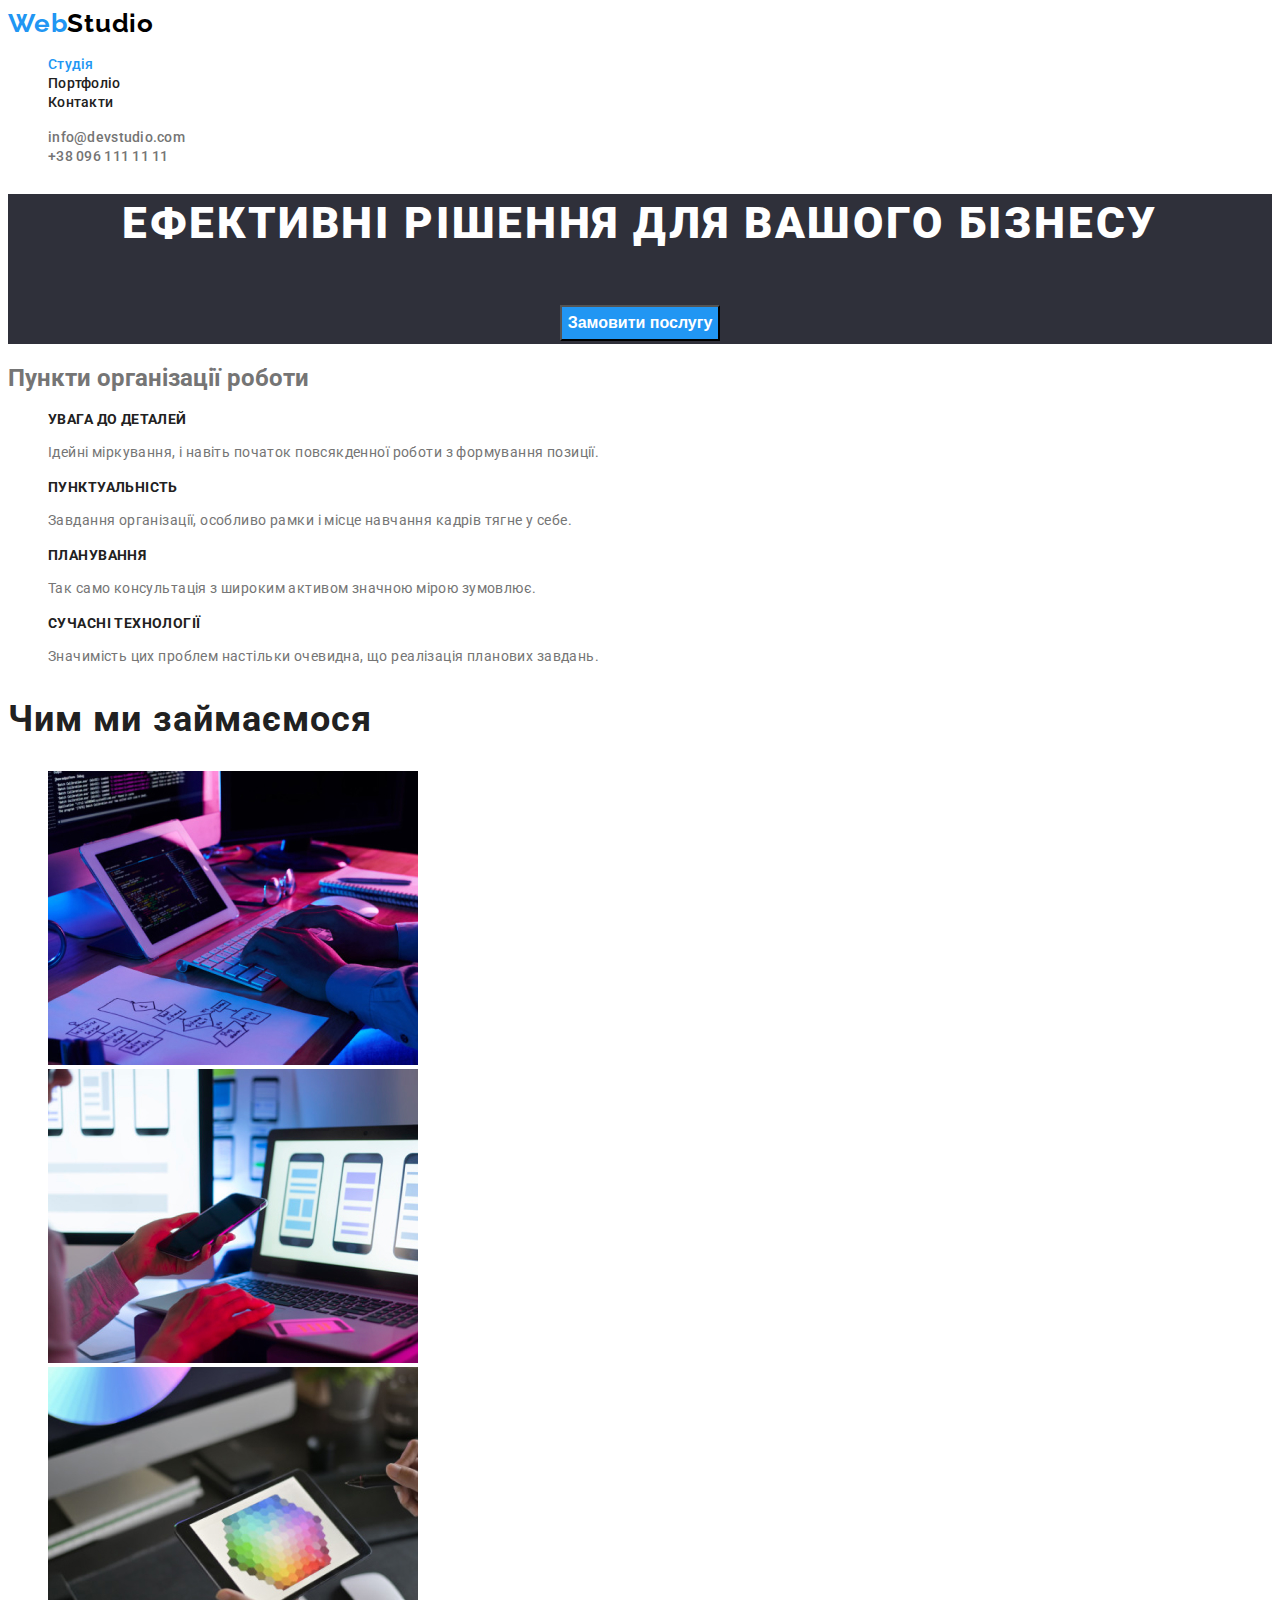
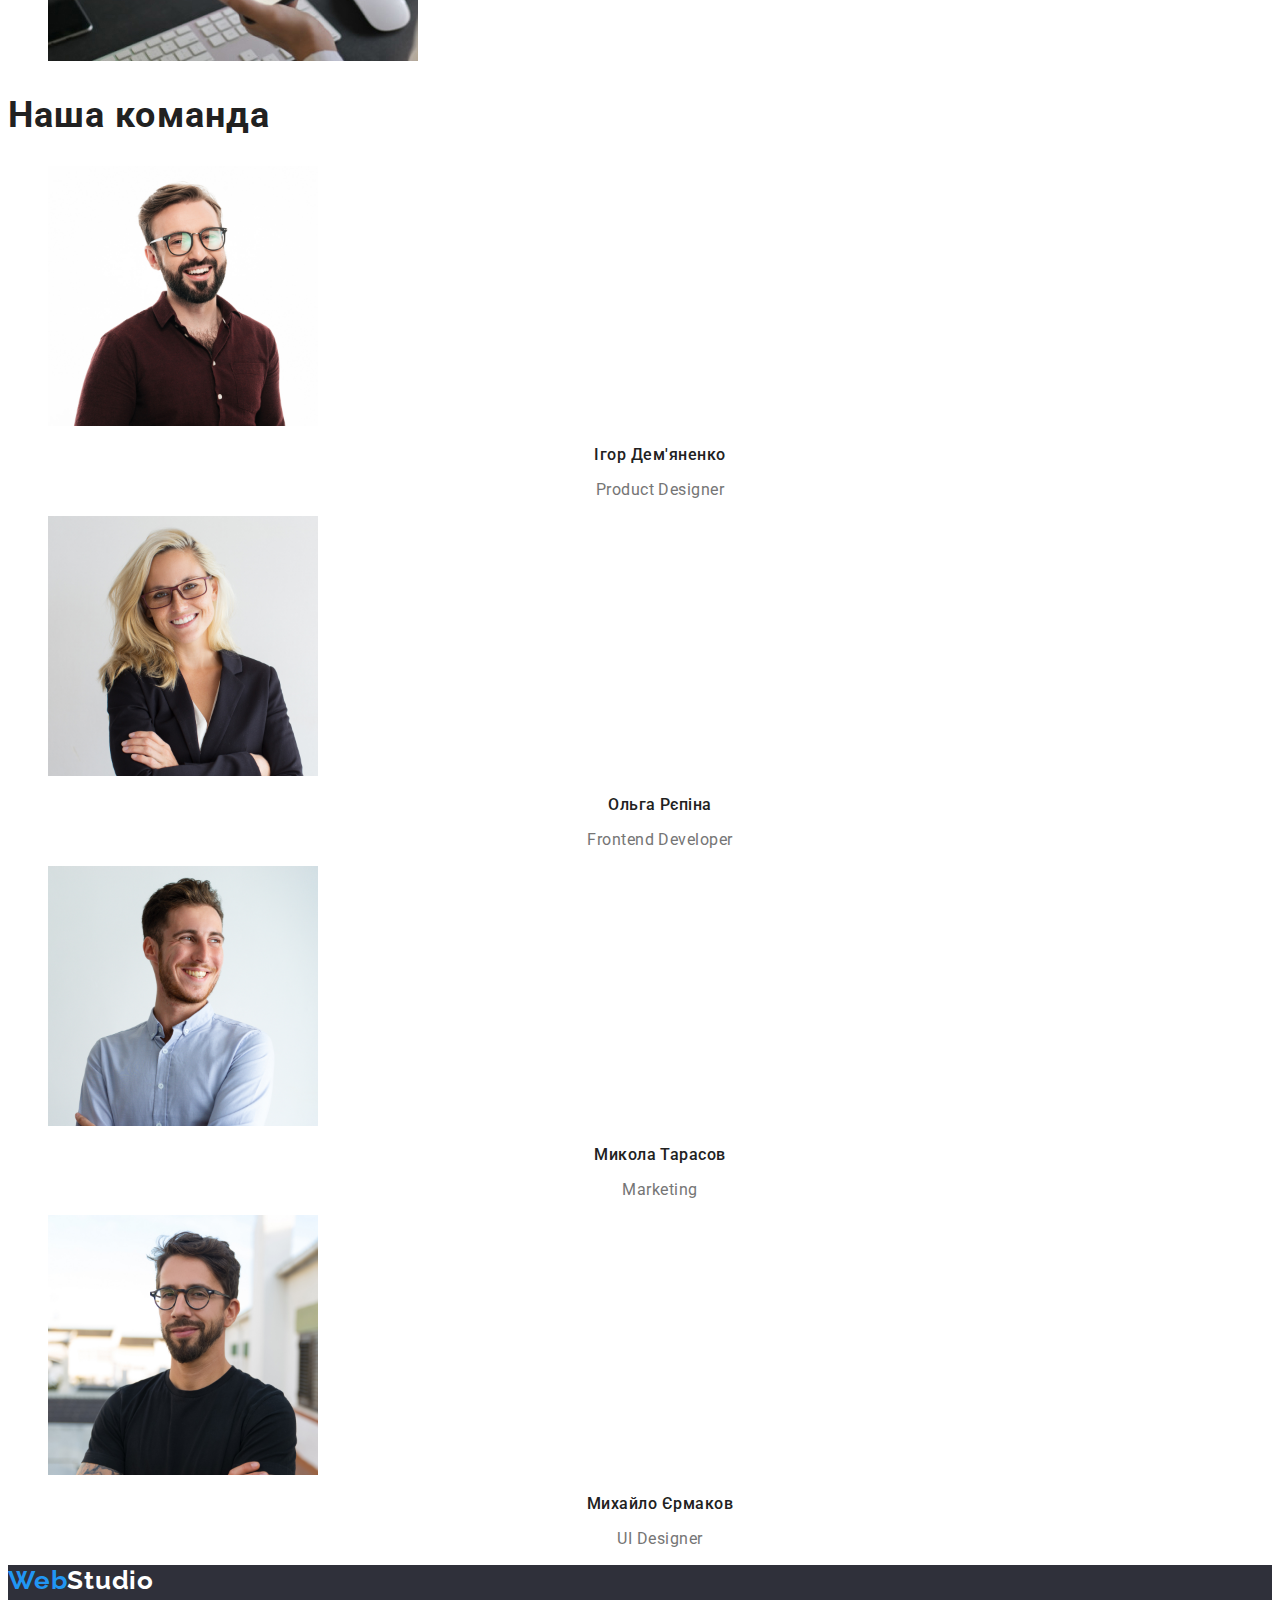
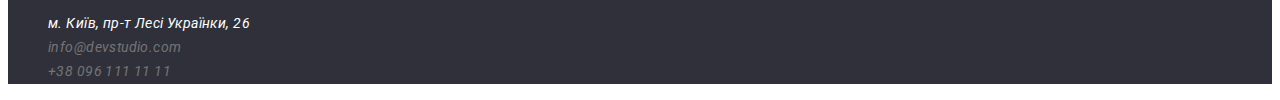
==== commit 9744af1e: "Перша сторінка готова" ====
--- a/index.html
+++ b/index.html
@@ -16,7 +16,7 @@
     <header> <!--Залоговок, шапка -->
         
         <nav>
-            <a href="/" class="logo"> <span>Web</span>Studio</a>
+            <a href="/" class="logo link"> <span>Web</span>Studio</a>
 
             <ul class="main-nav">
                 <li><a href="/" class="link current">Студія</a></li>
@@ -25,8 +25,8 @@
             </ul>
         </nav>
            <ul class="nav">
-            <li><a href="mailto:info@devstudio.com" class="mail">info@devstudio.com</a></li>
-            <li><a href="tel:+380961111111" class="tel">+38 096 111 11 11</a></li>
+            <li><a href="mailto:info@devstudio.com" class="mail link">info@devstudio.com</a></li>
+            <li><a href="tel:+380961111111" class="tel link">+38 096 111 11 11</a></li>
            </ul>
     </header>
 
@@ -70,7 +70,7 @@
 
             <section>
                 <h2 class="team">Наша команда</h2>
-                    <ul>
+                    <ul class="team-list">
                         <li>
                             <img src="./images/img1.1.jpg" alt="Ігор Дем'яненко" width="270">
                             <h3 class="team-member">Ігор Дем'яненко</h3>
@@ -96,13 +96,13 @@
     </main>
 
 
-    <footer> <!-- Колонтитул -->
-        <a href="/" class="footer-logo"> <span>Web</span>Studio</a>
+    <footer class="footer"> <!-- Колонтитул -->
+        <a href="/" class="footer-logo link"> <span>Web</span>Studio</a>
         <address>
             <ul class="link">
-                <li><a href="" class="link-addres">м. Київ, пр-т Лесі Українки, 26</a></li>
-                <li><a href="mailto:info@devstudio.com" class="link-mail">@devstudio.com</a></li>
-                <li><a href="tel:+380961111111" class="link-tel">+38 096 111 11 11</a></li>
+                <li><a href="" class="link-addres link">м. Київ, пр-т Лесі Українки, 26</a></li>
+                <li><a href="mailto:info@devstudio.com" class="link-mail link">info@devstudio.com</a></li>
+                <li><a href="tel:+380961111111" class="link-tel link">+38 096 111 11 11</a></li>
             </ul>
         </address>
     </footer>
--- a/css/styles.css
+++ b/css/styles.css
@@ -16,18 +16,23 @@
 
 body {
     color: var(--body-color);
-    font-family: Roboto;
-
+    font-family: 'Roboto', sans-serif;
 }
 
 /* header */
 
 span {
     color:var(--span-color);
+
 }
 
 .logo {
     color: var(--logo-color);
+    font-family: 'Raleway';
+    font-weight: 700;
+    font-size: 26px;
+    line-height: 1,19;
+    letter-spacing: 0.03em;
 }
 
 .logo:hover, 
@@ -38,8 +43,12 @@
 
 /*main-nav*/
 
-.main-nav, .link {
-    color: var(--main-nav-link-color);
+.main-nav .link {
+    color: var(--main-nav-link-color);
+    font-weight: 500;
+    font-size: 14px;
+    line-height: 1,14;
+    letter-spacing: 0.02em;
 }
 
 .main-nav .link:hover, 
@@ -56,10 +65,18 @@
 
 .mail {
     color: #757575;
+    font-weight: 500;
+    font-size: 14px;
+    line-height: 1, 14;
+    letter-spacing: 0.02em;
 }
 
 .tel {
     color: #757575;
+    font-weight: 500;
+    font-size: 14px;
+    line-height: 1, 14;
+    letter-spacing: 0.02em;
 }
 
 .mail:hover,
@@ -77,8 +94,15 @@
 
 /*hero*/
 
-.hero-title {
-    color: var(--hero-title-color);
+.hero, .hero-title {
+    color: var(--hero-title-color);
+    background: #2F303A;
+    font-weight: 900;
+    font-size: 44px;
+    line-height: 1.36;
+    text-align: center;
+    letter-spacing: 0.06em;
+    text-transform: uppercase;
 }
 
 /* button ??? */
@@ -86,36 +110,80 @@
 .button {
     color: var(--hero-title-color);
     background-color: var(--span-color);  
-        
+    font-weight: 700;
+    font-size: 16px;
+    line-height: 1.87;
 }
 
 /*feature-list*/
 
 .feature-list .title {
     color: var(--main-nav-link-color);
+    font-weight: 700;
+    font-size: 14px;
+    line-height: 1,14;
+    letter-spacing: 0.03em;
+    text-transform: uppercase
+}
+
+.feature-list p {
+    font-weight: 400;
+    font-size: 14px;
+    line-height: 1.71;
+    letter-spacing: 0.03em;
 }
 
 /*picture*/
 
 .picture {
     color: var(--main-nav-link-color);
+    font-weight: 700;
+    font-size: 36px;
+    line-height: 1.16;
+    letter-spacing: 0.03em;
 }
 
 /*team*/
 
 .team {
     color: var(--main-nav-link-color);
+    font-weight: 700;
+    font-size: 36px;
+    line-height: 1.16;
+    letter-spacing: 0.03em;
 }
 
 .team-member {
     color: var(--main-nav-link-color);
-}
-
+    font-weight: 500;
+    font-size: 16px;
+    line-height: 1.18;
+    text-align: center;
+    letter-spacing: 0.03em;
+}
+
+.team-list p {
+    font-weight: 400;
+    font-size: 16px;
+    line-height: 1.18;
+    text-align: center;
+    letter-spacing: 0.03em;
+}
 
 /*footer*/
 
+.footer {
+    background: #2F303A;
+}
+
+
 .footer-logo {
     color: var(--hero-title-color);
+    font-family: 'Raleway';
+    font-weight: 700;
+    font-size: 26px;
+    line-height: 1.19;
+    letter-spacing: 0.03em;
 }
 
 .footer-logo:hover,
@@ -125,6 +193,10 @@
 
 .link-addres {
     color: var(--hero-title-color);
+    font-weight: 400;
+    font-size: 14px;
+    line-height: 1.71;
+    letter-spacing: 0.03em;
 }
 
 .link-addres:hover,
@@ -134,6 +206,10 @@
 
 .link-mail {
     color: var(--link-mail-color)
+    font-weight: 400;
+    font-size: 14px;
+    line-height: 1.71;
+    letter-spacing: 0.03em;
 }
 
 .link-mail:hover,
@@ -143,9 +219,21 @@
 
 .link-tel {
     color: var(--link-tel-color)
+    font-weight: 400;
+    font-size: 14px;
+    line-height: 1.71;
+    letter-spacing: 0.03em;
 }
 
 .link-tel:hover,
-.link-tel:focus {
-    color: var(--span-color);
+.link-tel:focus  {
+    color: var(--span-color);
+}
+
+.link {
+    text-decoration: none;
+}
+
+ul {
+    list-style: none;
 }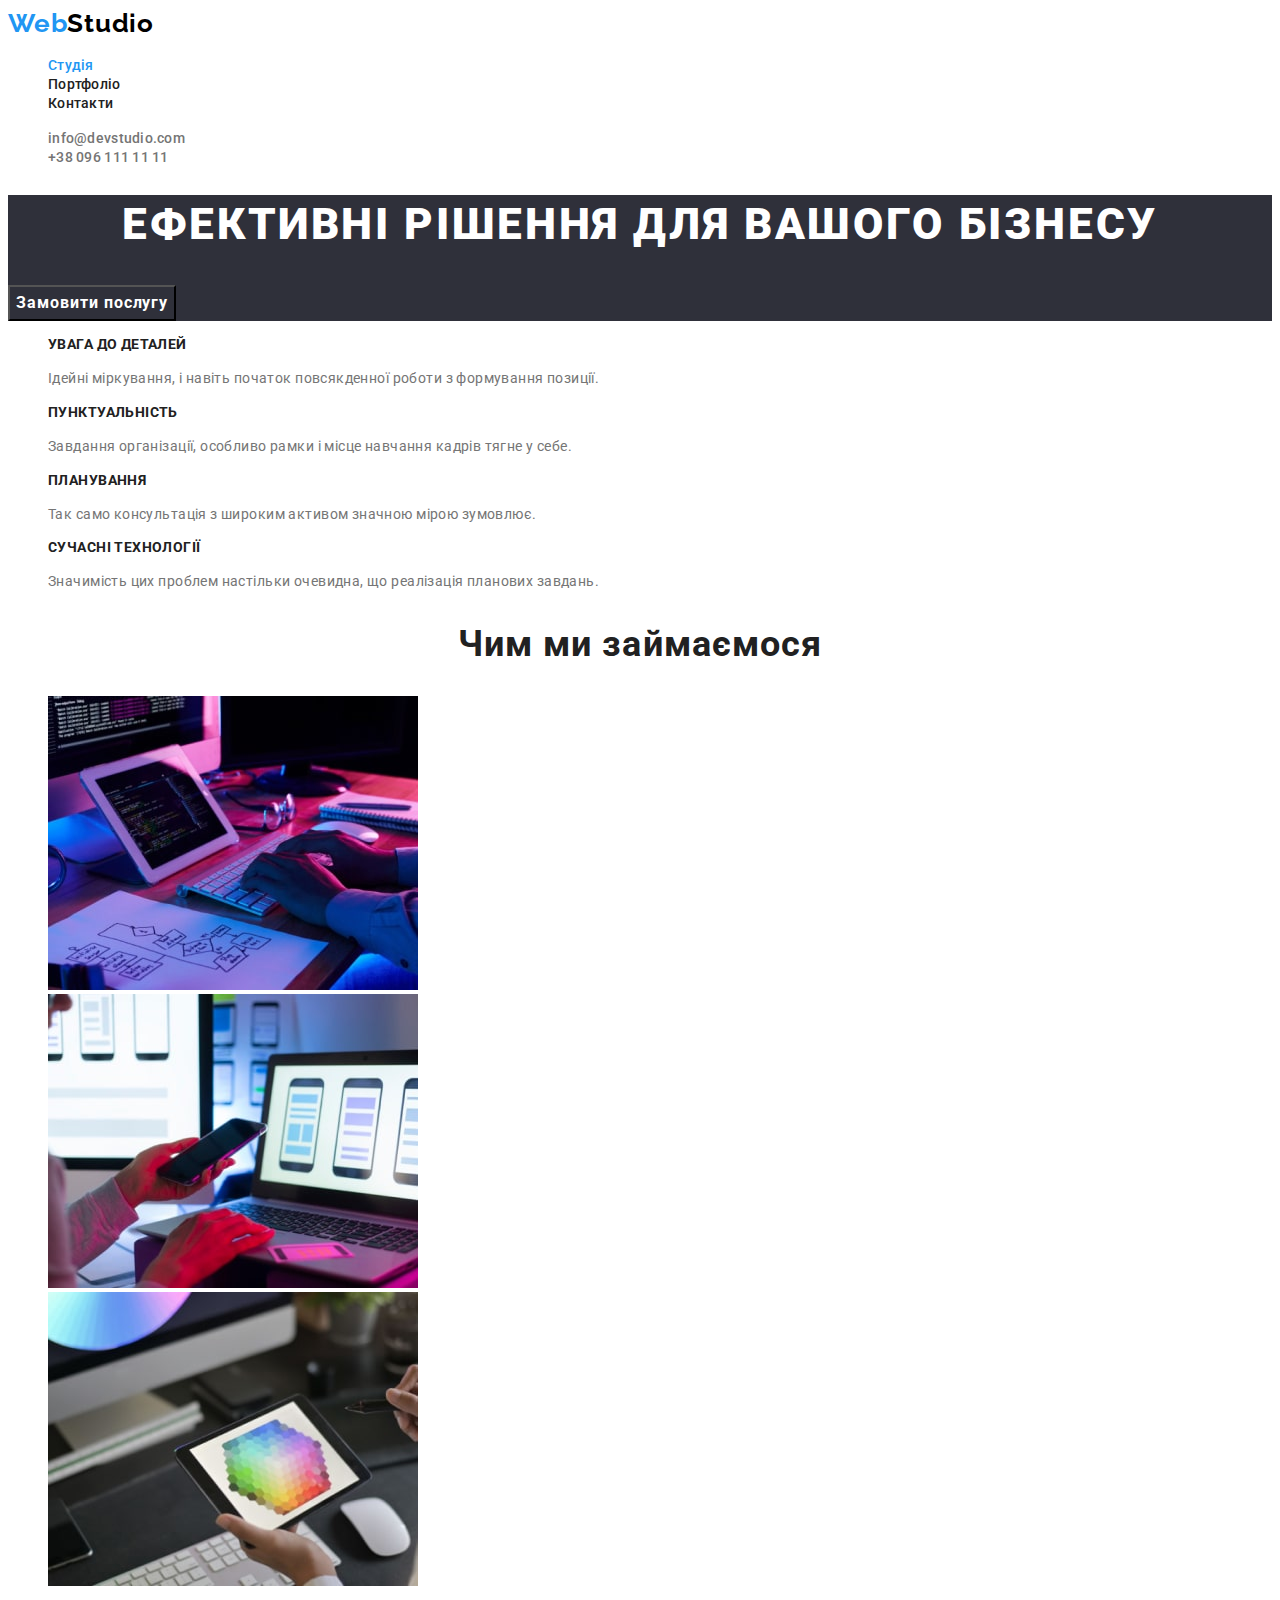
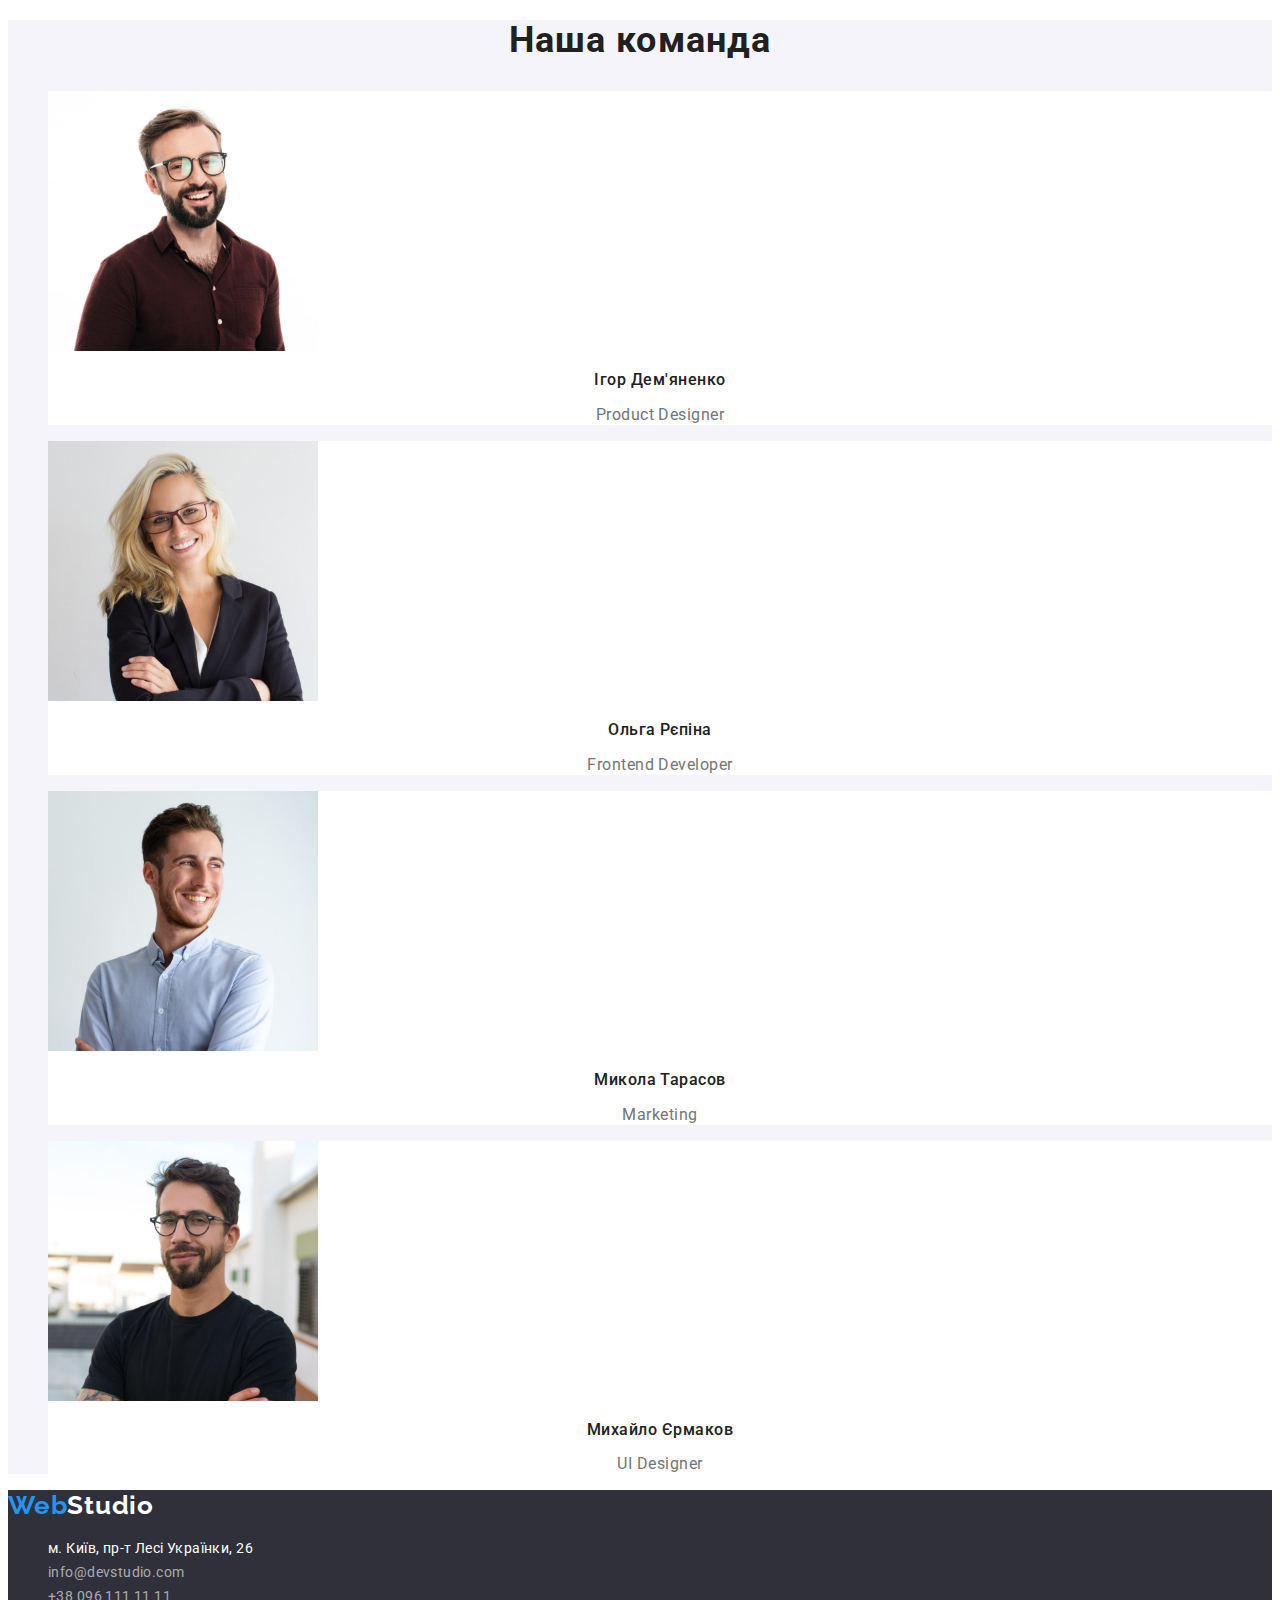
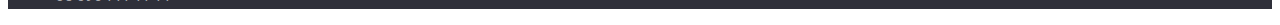
==== commit 58ac3cbb: "Виправлення помилок" ====
--- a/index.html
+++ b/index.html
@@ -38,7 +38,7 @@
             </section>
 
             <section>
-                <h2>Пункти організації роботи</h2>
+                <h2 class="visually-hidden">Пункти організації роботи</h2>
                 <ul class="feature-list">
                     <li><h3 class="title">УВАГА ДО ДЕТАЛЕЙ</h3>
                     <p>Ідейні міркування, і навіть початок повсякденної роботи з формування позиції.</p>
@@ -68,7 +68,7 @@
                     </ul>
             </section>
 
-            <section>
+            <section class="section-team">
                 <h2 class="team">Наша команда</h2>
                     <ul class="team-list">
                         <li>
--- a/css/styles.css
+++ b/css/styles.css
@@ -31,13 +31,8 @@
     font-family: 'Raleway';
     font-weight: 700;
     font-size: 26px;
-    line-height: 1,19;
-    letter-spacing: 0.03em;
-}
-
-.logo:hover, 
-.logo:focus {
-    color: var(--span-color);
+    line-height: 1.19;
+    letter-spacing: 0.03em;
 }
 
 
@@ -47,7 +42,7 @@
     color: var(--main-nav-link-color);
     font-weight: 500;
     font-size: 14px;
-    line-height: 1,14;
+    line-height: 1.14;
     letter-spacing: 0.02em;
 }
 
@@ -64,18 +59,18 @@
 /* header > ul */
 
 .mail {
-    color: #757575;
-    font-weight: 500;
-    font-size: 14px;
-    line-height: 1, 14;
+    color: var(--body-color);
+    font-weight: 500;
+    font-size: 14px;
+    line-height: 1.14;
     letter-spacing: 0.02em;
 }
 
 .tel {
-    color: #757575;
-    font-weight: 500;
-    font-size: 14px;
-    line-height: 1, 14;
+    color: var(--body-color);
+    font-weight: 500;
+    font-size: 14px;
+    line-height: 1.14;
     letter-spacing: 0.02em;
 }
 
@@ -94,9 +89,12 @@
 
 /*hero*/
 
-.hero, .hero-title {
-    color: var(--hero-title-color);
+.hero {
     background: #2F303A;
+}
+
+.hero-title {
+    color: var(--hero-title-color);
     font-weight: 900;
     font-size: 44px;
     line-height: 1.36;
@@ -109,10 +107,18 @@
 
 .button {
     color: var(--hero-title-color);
-    background-color: var(--span-color);  
-    font-weight: 700;
-    font-size: 16px;
-    line-height: 1.87;
+    background-color: #2F303A;
+    font-family: 'Roboto';
+    font-weight: 700;
+    font-size: 16px;
+    line-height: 1.88;
+    letter-spacing: 0.06em;
+    cursor: pointer;
+}
+
+.button:hover,
+.button:focus {
+    background: #2196F3;
 }
 
 /*feature-list*/
@@ -121,13 +127,12 @@
     color: var(--main-nav-link-color);
     font-weight: 700;
     font-size: 14px;
-    line-height: 1,14;
+    line-height: 1.14;
     letter-spacing: 0.03em;
     text-transform: uppercase
 }
 
 .feature-list p {
-    font-weight: 400;
     font-size: 14px;
     line-height: 1.71;
     letter-spacing: 0.03em;
@@ -140,16 +145,26 @@
     font-weight: 700;
     font-size: 36px;
     line-height: 1.16;
+    text-align: center;
     letter-spacing: 0.03em;
 }
 
 /*team*/
+
+.section-team {
+    background: #F5F4FA;
+}
+
+.team-list > li {
+    background: #FFFFFF;
+}
 
 .team {
     color: var(--main-nav-link-color);
     font-weight: 700;
     font-size: 36px;
     line-height: 1.16;
+    text-align: center;
     letter-spacing: 0.03em;
 }
 
@@ -163,7 +178,6 @@
 }
 
 .team-list p {
-    font-weight: 400;
     font-size: 16px;
     line-height: 1.18;
     text-align: center;
@@ -186,13 +200,10 @@
     letter-spacing: 0.03em;
 }
 
-.footer-logo:hover,
-.footer-logo:focus {
-    color: var(--span-color);
-}
 
 .link-addres {
     color: var(--hero-title-color);
+    font-style: normal;
     font-weight: 400;
     font-size: 14px;
     line-height: 1.71;
@@ -205,7 +216,8 @@
 }
 
 .link-mail {
-    color: var(--link-mail-color)
+    color: var(--link-mail-color);
+    font-style: normal;
     font-weight: 400;
     font-size: 14px;
     line-height: 1.71;
@@ -218,7 +230,8 @@
 }
 
 .link-tel {
-    color: var(--link-tel-color)
+    color: var(--link-tel-color);
+    font-style: normal;
     font-weight: 400;
     font-size: 14px;
     line-height: 1.71;
@@ -230,10 +243,52 @@
     color: var(--span-color);
 }
 
+
+.but {
+    color: var(--main-nav-link-color);
+    background: #F5F4FA;
+    font-family: 'Roboto';
+    font-weight: 500;
+    font-size: 16px;
+    line-height: 1.62;
+    cursor: pointer;
+}
+
+.but:hover,
+.but:focus {
+    color: #FFFFFF;
+    background: #2196F3;
+}
+
+.project {
+    color: var(--main-nav-link-color);
+    font-weight: 700;
+    font-size: 18px;
+    line-height: 2.00;
+    letter-spacing: 0.06em;
+}
+.description {
+    color: var(--body-color);
+    font-size: 16px;
+    line-height: 1.88;
+    letter-spacing: 0.03em;
+}
+
+ul {
+    list-style: none;
+}
+
 .link {
     text-decoration: none;
 }
 
-ul {
-    list-style: none;
+.visually-hidden {
+    position: absolute;
+    width: 1px;
+    height: 1px;
+    margin: -1px;
+    border: 0;
+    padding: 0;
+    white-space: nowrap;
+    overflow: hidden;
 }